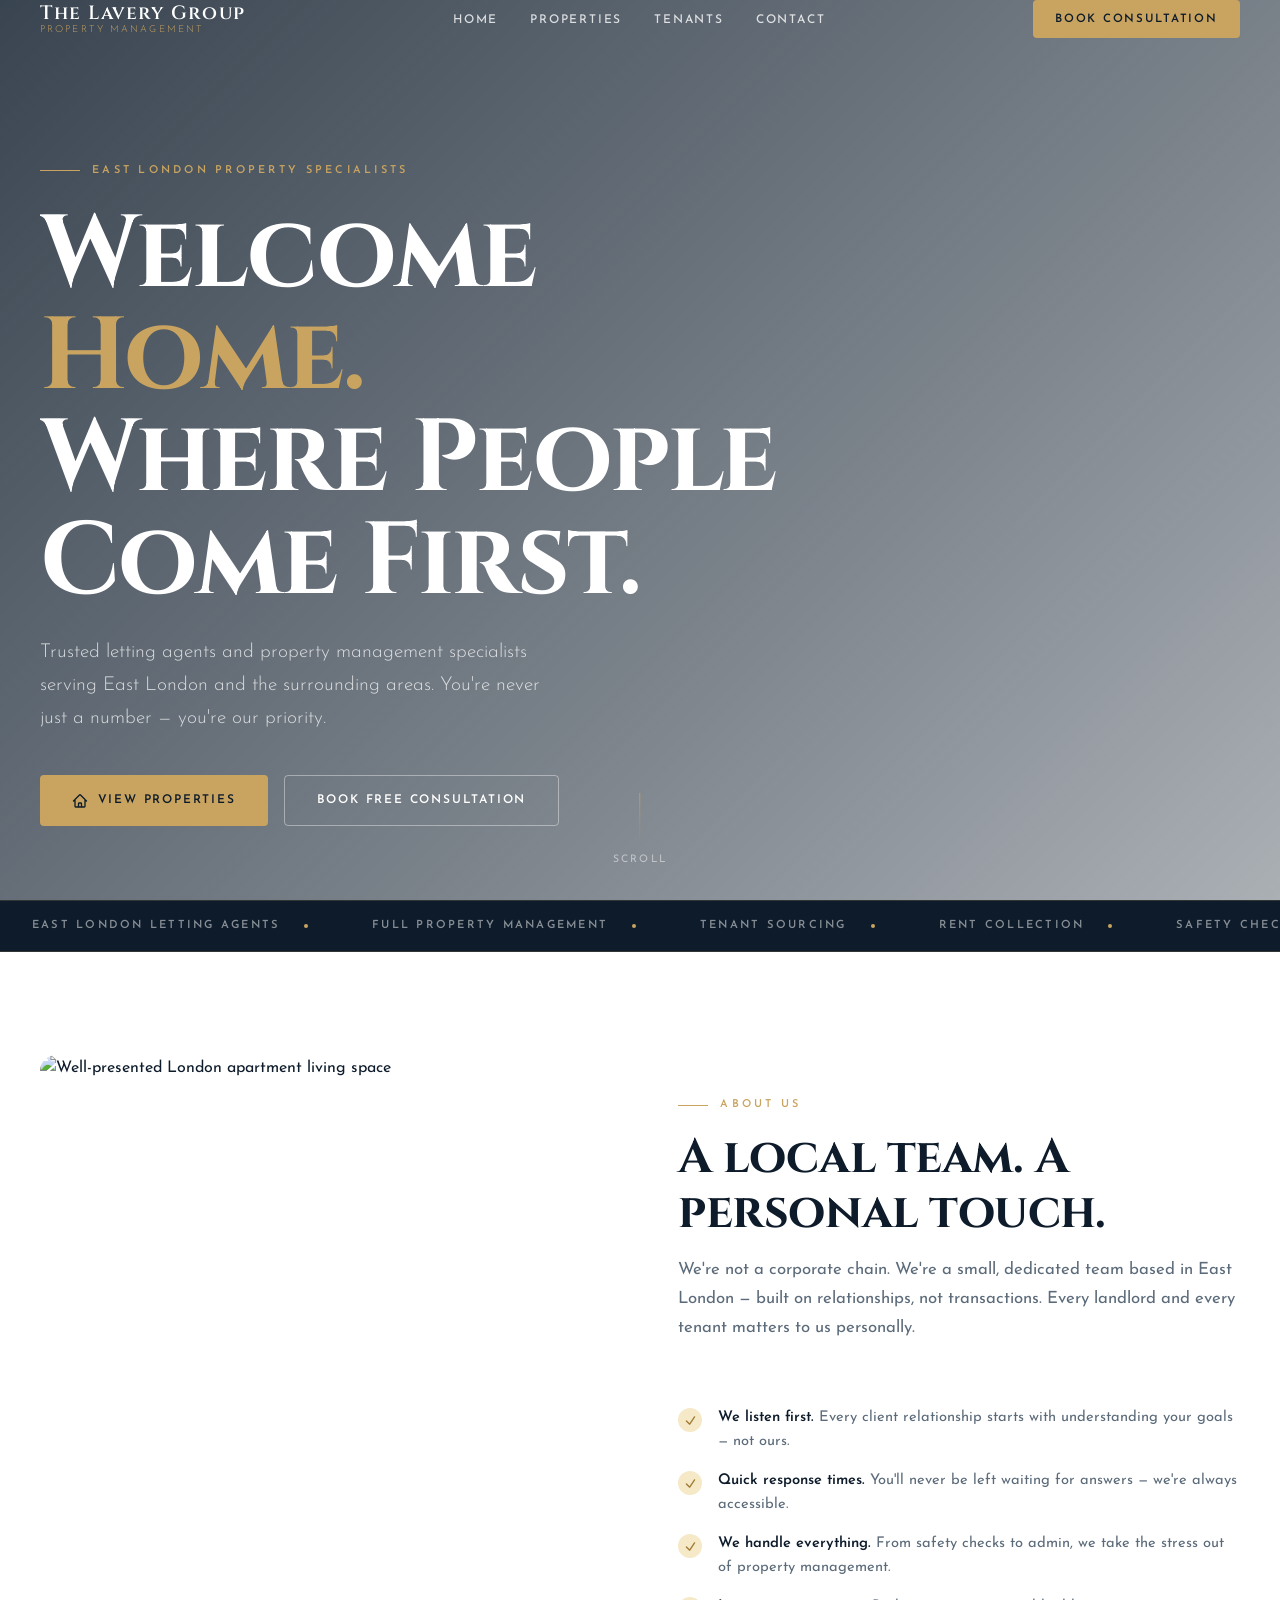
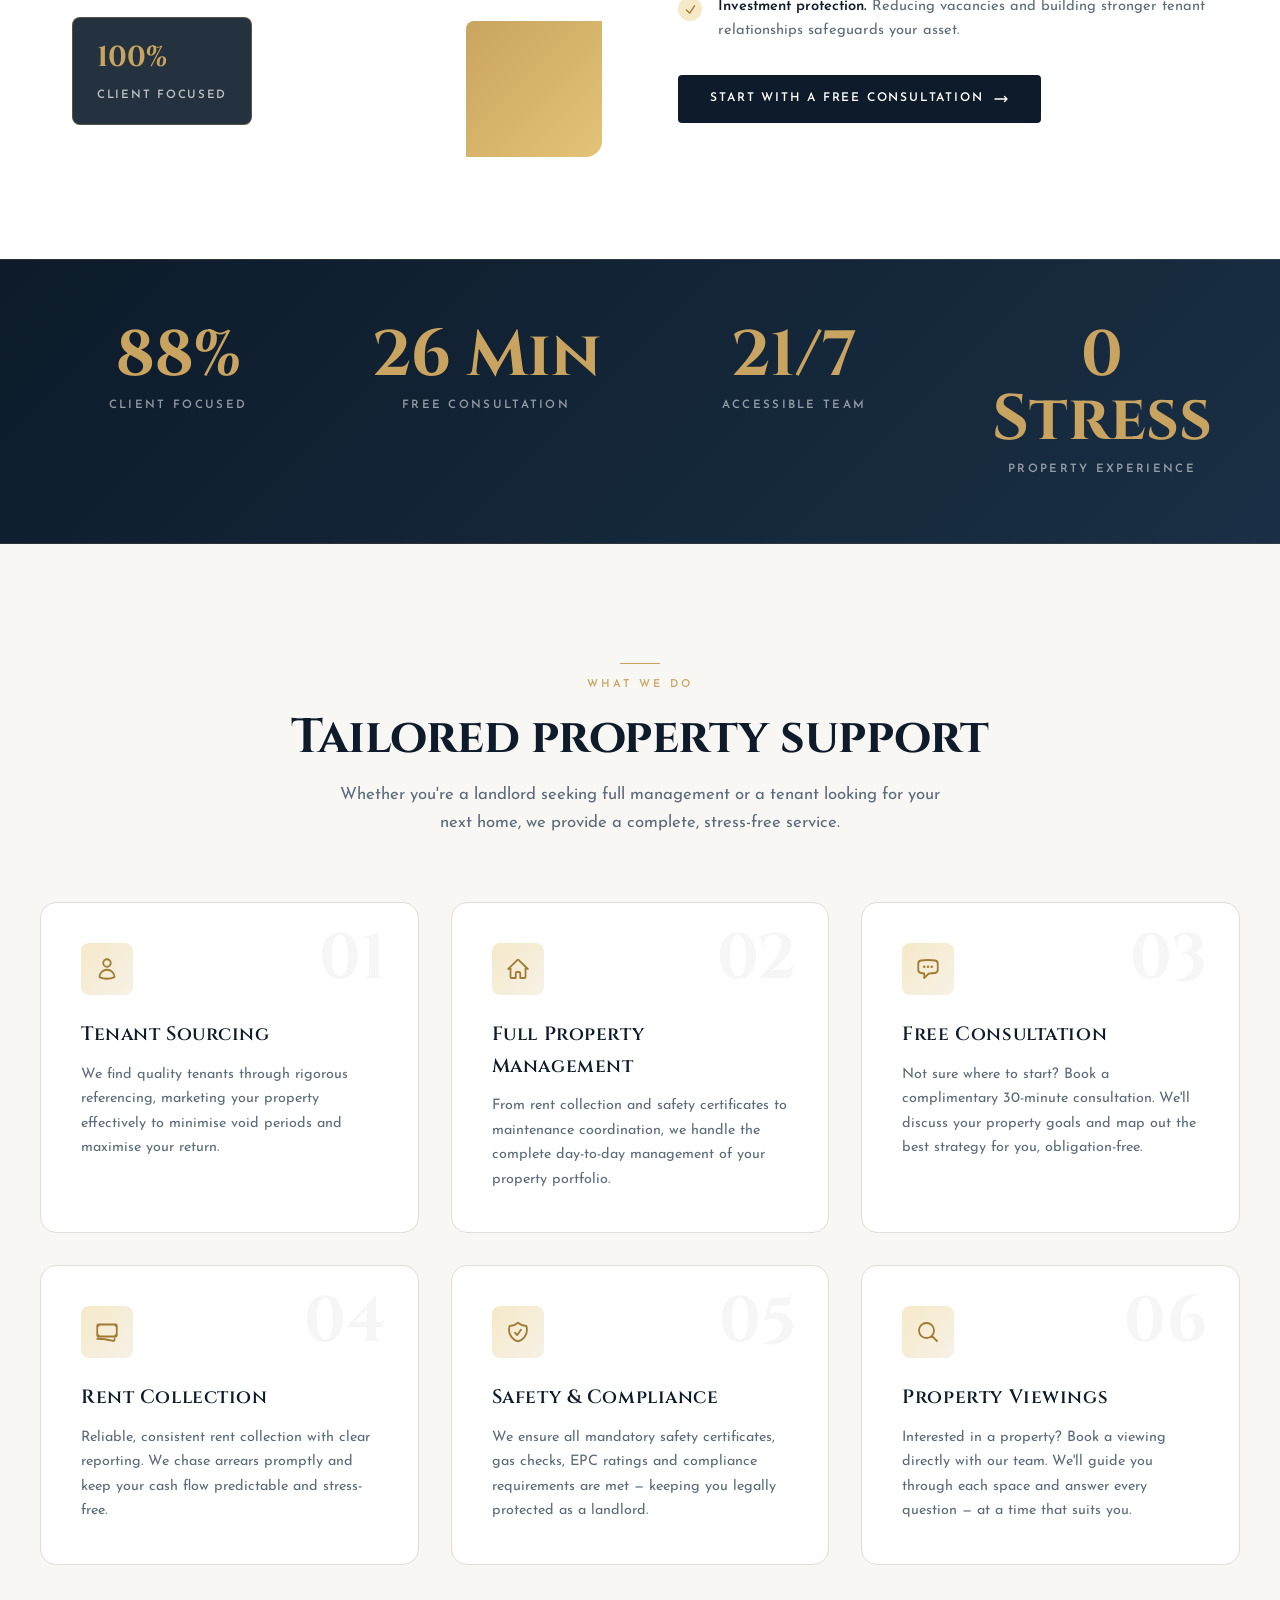
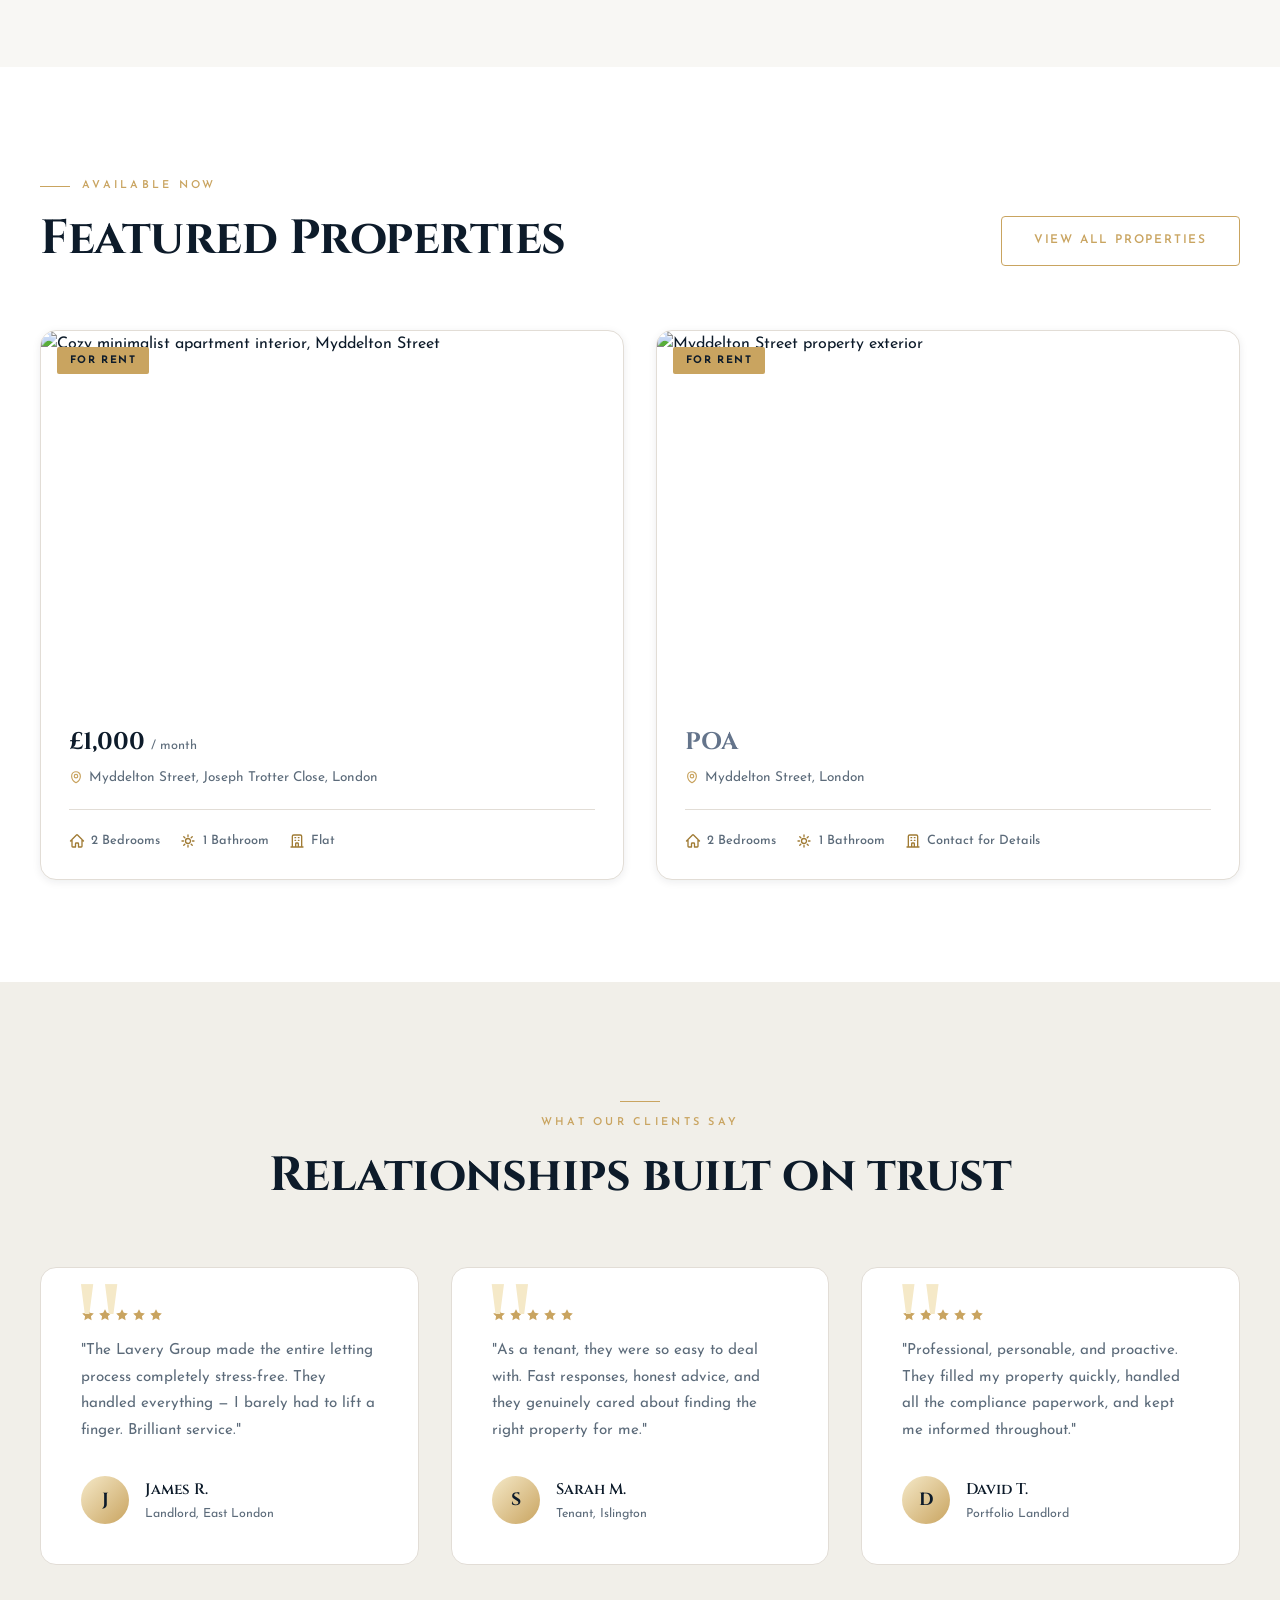
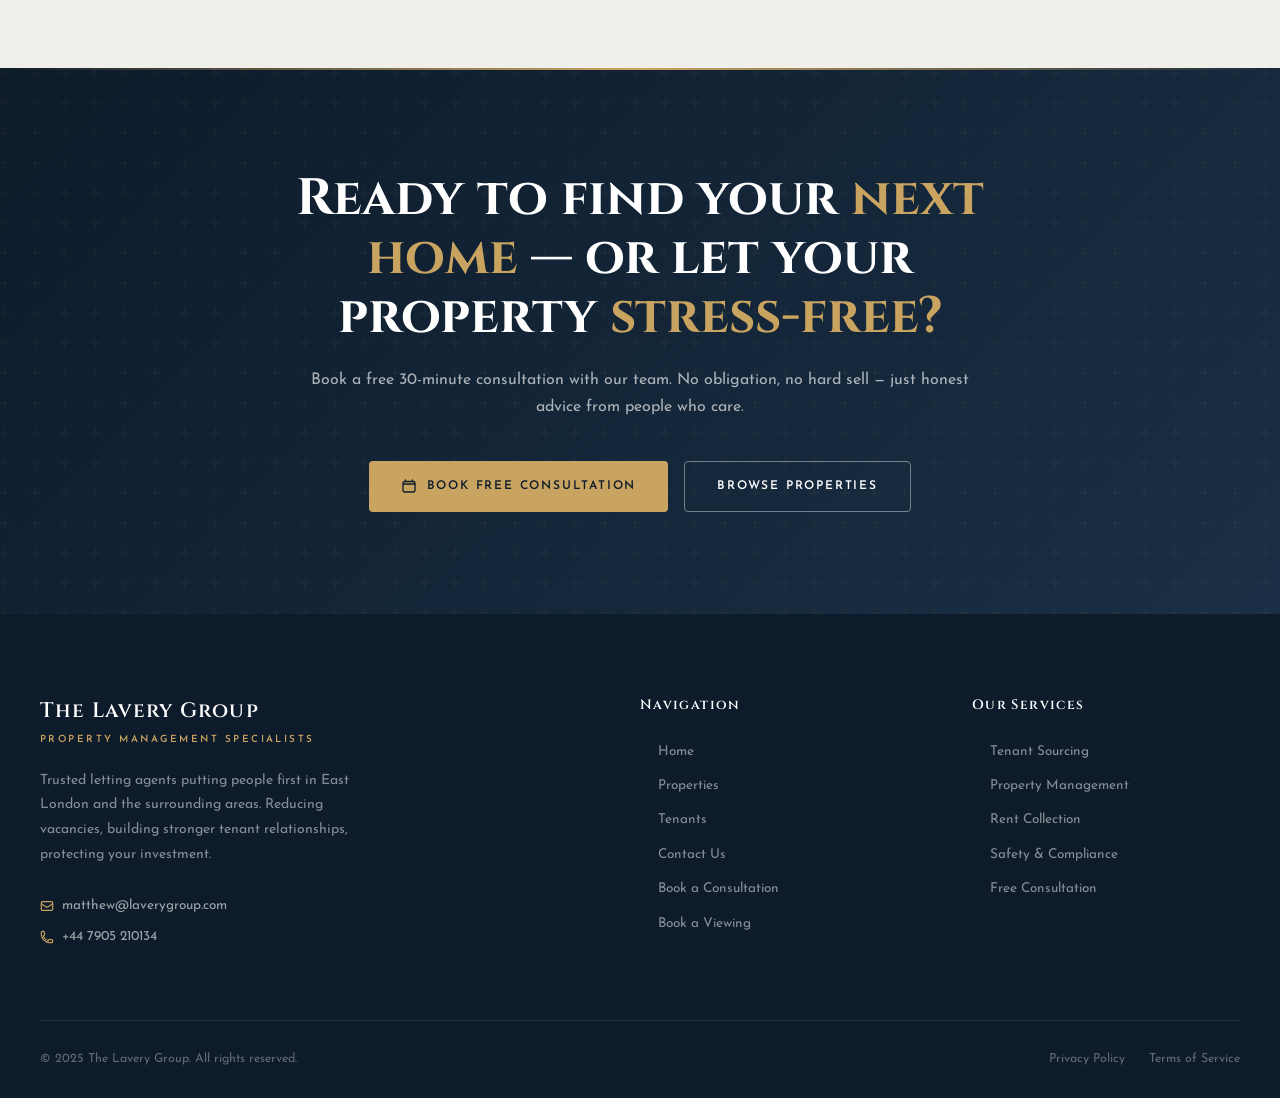
==== index.html @ 572834ef "feat: initial revamp of The Lavery Group website Complete redesign with deep navy + warm gold palett" ====
<!DOCTYPE html>
<html lang="en">
<head>
  <meta charset="UTF-8">
  <meta name="viewport" content="width=device-width, initial-scale=1.0">
  <title>The Lavery Group — Trusted Letting & Property Management, East London</title>
  <meta name="description" content="The Lavery Group. Trusted letting agents and property management specialists in East London. Where people come first. Book a free consultation today.">
  <meta name="theme-color" content="#0D1B2A">
  <link rel="canonical" href="https://www.laverygroup.com/">

  <!-- Open Graph -->
  <meta property="og:title" content="The Lavery Group — East London Letting Specialists">
  <meta property="og:description" content="Trusted letting agents putting people first in East London and surrounding areas.">
  <meta property="og:image" content="https://static.wixstatic.com/media/83a797_4f2507a23af3403082304eda7502f715~mv2.jpg">
  <meta property="og:type" content="website">

  <!-- JSON-LD -->
  <script type="application/ld+json">
  {
    "@context": "https://schema.org",
    "@type": "RealEstateAgent",
    "name": "The Lavery Group",
    "description": "Trusted letting agents and property management specialists in East London.",
    "url": "https://www.laverygroup.com",
    "email": "matthew@laverygroup.com",
    "telephone": "+447905210134",
    "areaServed": "East London",
    "openingHours": "Mo-Fr 09:00-17:00"
  }
  </script>

  <link rel="stylesheet" href="css/styles.css">
</head>
<body>

  <!-- ====== NAV ====== -->
  <nav class="nav" aria-label="Main navigation">
    <div class="container">
      <div class="nav__inner">
        <a href="index.html" class="nav__logo" aria-label="The Lavery Group — Home">
          <span class="nav__logo-name">The Lavery Group</span>
          <span class="nav__logo-tag">Property Management</span>
        </a>
        <ul class="nav__links" role="list">
          <li><a href="index.html" class="nav__link">Home</a></li>
          <li><a href="properties.html" class="nav__link">Properties</a></li>
          <li><a href="contact.html" class="nav__link">Tenants</a></li>
          <li><a href="contact.html" class="nav__link">Contact</a></li>
        </ul>
        <a href="contact.html#booking" class="nav__cta">Book Consultation</a>
        <button class="nav__hamburger" aria-label="Open menu" aria-expanded="false">
          <span></span><span></span><span></span>
        </button>
      </div>
    </div>
  </nav>

  <!-- Mobile Menu -->
  <div class="nav__mobile" role="dialog" aria-label="Mobile navigation">
    <a href="index.html" class="nav__mobile-link">Home</a>
    <a href="properties.html" class="nav__mobile-link">Properties</a>
    <a href="contact.html" class="nav__mobile-link">Tenants</a>
    <a href="contact.html" class="nav__mobile-link">Contact</a>
    <a href="contact.html#booking" class="nav__mobile-link" style="color:var(--gold)">Book Consultation</a>
  </div>

  <!-- ====== HERO ====== -->
  <section class="hero" aria-label="Welcome to The Lavery Group">
    <div
      class="hero__bg"
      style="background-image: url('https://static.wixstatic.com/media/83a797_4f2507a23af3403082304eda7502f715~mv2.jpg');"
      role="img"
      aria-label="A well-presented London property"
    ></div>
    <div class="hero__overlay"></div>

    <div class="container">
      <div class="hero__content">
        <p class="hero__eyebrow">East London Property Specialists</p>
        <h1 class="hero__title">
          <span class="line"><span class="line-inner">Welcome</span></span>
          <span class="line"><span class="line-inner"><em>Home.</em></span></span>
          <span class="line"><span class="line-inner">Where People</span></span>
          <span class="line"><span class="line-inner">Come First.</span></span>
        </h1>
        <p class="hero__sub">
          Trusted letting agents and property management specialists serving East London and the surrounding areas. You're never just a number — you're our priority.
        </p>
        <div class="hero__actions">
          <a href="properties.html" class="btn btn--gold">
            <svg xmlns="http://www.w3.org/2000/svg" fill="none" viewBox="0 0 24 24" stroke-width="2" stroke="currentColor" aria-hidden="true"><path stroke-linecap="round" stroke-linejoin="round" d="M2.25 12l8.954-8.955c.44-.439 1.152-.439 1.591 0L21.75 12M4.5 9.75v10.125c0 .621.504 1.125 1.125 1.125H9.75v-4.875c0-.621.504-1.125 1.125-1.125h2.25c.621 0 1.125.504 1.125 1.125V21h4.125c.621 0 1.125-.504 1.125-1.125V9.75M8.25 21h8.25"/></svg>
            View Properties
          </a>
          <a href="contact.html#booking" class="btn btn--outline">
            Book Free Consultation
          </a>
        </div>
      </div>
    </div>

    <div class="hero__scroll" aria-hidden="true">
      <div class="hero__scroll-line"></div>
      <span>Scroll</span>
    </div>
  </section>

  <!-- ====== MARQUEE ====== -->
  <div class="marquee-strip" aria-hidden="true">
    <div class="marquee-track">
      <span class="marquee-item">East London Letting Agents</span>
      <span class="marquee-item">Full Property Management</span>
      <span class="marquee-item">Tenant Sourcing</span>
      <span class="marquee-item">Rent Collection</span>
      <span class="marquee-item">Safety Checks</span>
      <span class="marquee-item">Free Consultation</span>
      <span class="marquee-item">People First</span>
      <span class="marquee-item">East London Letting Agents</span>
      <span class="marquee-item">Full Property Management</span>
      <span class="marquee-item">Tenant Sourcing</span>
      <span class="marquee-item">Rent Collection</span>
      <span class="marquee-item">Safety Checks</span>
      <span class="marquee-item">Free Consultation</span>
      <span class="marquee-item">People First</span>
    </div>
  </div>

  <!-- ====== ABOUT ====== -->
  <section class="section" id="about">
    <div class="container">
      <div class="about-split">
        <div class="about-img reveal reveal--left">
          <img
            src="https://static.wixstatic.com/media/83a797_4eed1a0e5a3e4dfbbe70053332fce8b9~mv2.jpg"
            alt="Well-presented London apartment living space"
            loading="lazy"
            width="600"
            height="750"
          >
          <div class="about-img__badge">
            <strong>100%</strong>
            <span>Client Focused</span>
          </div>
          <div class="about-img__accent" aria-hidden="true"></div>
        </div>

        <div class="reveal reveal--right">
          <div class="section__header">
            <p class="section__eyebrow">About Us</p>
            <h2 class="section__title">A local team. A personal touch.</h2>
            <p class="section__sub">
              We're not a corporate chain. We're a small, dedicated team based in East London — built on relationships, not transactions. Every landlord and every tenant matters to us personally.
            </p>
          </div>

          <ul class="about-list">
            <li class="about-list__item">
              <span class="about-list__icon">
                <svg xmlns="http://www.w3.org/2000/svg" fill="none" viewBox="0 0 24 24" stroke-width="2.5" stroke="currentColor" aria-hidden="true"><path stroke-linecap="round" stroke-linejoin="round" d="M4.5 12.75l6 6 9-13.5"/></svg>
              </span>
              <p class="about-list__text"><strong>We listen first.</strong> Every client relationship starts with understanding your goals — not ours.</p>
            </li>
            <li class="about-list__item">
              <span class="about-list__icon">
                <svg xmlns="http://www.w3.org/2000/svg" fill="none" viewBox="0 0 24 24" stroke-width="2.5" stroke="currentColor" aria-hidden="true"><path stroke-linecap="round" stroke-linejoin="round" d="M4.5 12.75l6 6 9-13.5"/></svg>
              </span>
              <p class="about-list__text"><strong>Quick response times.</strong> You'll never be left waiting for answers — we're always accessible.</p>
            </li>
            <li class="about-list__item">
              <span class="about-list__icon">
                <svg xmlns="http://www.w3.org/2000/svg" fill="none" viewBox="0 0 24 24" stroke-width="2.5" stroke="currentColor" aria-hidden="true"><path stroke-linecap="round" stroke-linejoin="round" d="M4.5 12.75l6 6 9-13.5"/></svg>
              </span>
              <p class="about-list__text"><strong>We handle everything.</strong> From safety checks to admin, we take the stress out of property management.</p>
            </li>
            <li class="about-list__item">
              <span class="about-list__icon">
                <svg xmlns="http://www.w3.org/2000/svg" fill="none" viewBox="0 0 24 24" stroke-width="2.5" stroke="currentColor" aria-hidden="true"><path stroke-linecap="round" stroke-linejoin="round" d="M4.5 12.75l6 6 9-13.5"/></svg>
              </span>
              <p class="about-list__text"><strong>Investment protection.</strong> Reducing vacancies and building stronger tenant relationships safeguards your asset.</p>
            </li>
          </ul>

          <a href="contact.html#booking" class="btn btn--navy">
            Start with a Free Consultation
            <svg xmlns="http://www.w3.org/2000/svg" fill="none" viewBox="0 0 24 24" stroke-width="2" stroke="currentColor" aria-hidden="true"><path stroke-linecap="round" stroke-linejoin="round" d="M17.25 8.25L21 12m0 0l-3.75 3.75M21 12H3"/></svg>
          </a>
        </div>
      </div>
    </div>
  </section>

  <!-- ====== STATS ====== -->
  <div class="stats-strip" aria-label="Our key figures">
    <div class="container">
      <div class="stats-grid">
        <div class="text-center reveal">
          <div class="stat__number" data-target="100" data-suffix="%">0%</div>
          <div class="stat__label">Client Focused</div>
        </div>
        <div class="text-center reveal reveal-delay-1">
          <div class="stat__number" data-target="30" data-suffix=" Min">0 Min</div>
          <div class="stat__label">Free Consultation</div>
        </div>
        <div class="text-center reveal reveal-delay-2">
          <div class="stat__number" data-target="24" data-suffix="/7">0/7</div>
          <div class="stat__label">Accessible Team</div>
        </div>
        <div class="text-center reveal reveal-delay-3">
          <div class="stat__number" data-target="0" data-suffix=" Stress">0 Stress</div>
          <div class="stat__label">Property Experience</div>
        </div>
      </div>
    </div>
  </div>

  <!-- ====== SERVICES ====== -->
  <section class="section section--cream" id="services">
    <div class="container">
      <div class="section__header section__header--center">
        <p class="section__eyebrow">What We Do</p>
        <h2 class="section__title">Tailored property support</h2>
        <p class="section__sub">Whether you're a landlord seeking full management or a tenant looking for your next home, we provide a complete, stress-free service.</p>
      </div>

      <div class="grid-3">
        <div class="service-card reveal">
          <span class="service-card__number" aria-hidden="true">01</span>
          <div class="service-card__icon" aria-hidden="true">
            <svg xmlns="http://www.w3.org/2000/svg" fill="none" viewBox="0 0 24 24" stroke-width="1.8" stroke="currentColor"><path stroke-linecap="round" stroke-linejoin="round" d="M15.75 6a3.75 3.75 0 11-7.5 0 3.75 3.75 0 017.5 0zM4.501 20.118a7.5 7.5 0 0114.998 0A17.933 17.933 0 0112 21.75c-2.676 0-5.216-.584-7.499-1.632z"/></svg>
          </div>
          <h3 class="service-card__title">Tenant Sourcing</h3>
          <p class="service-card__text">We find quality tenants through rigorous referencing, marketing your property effectively to minimise void periods and maximise your return.</p>
        </div>

        <div class="service-card reveal reveal-delay-2">
          <span class="service-card__number" aria-hidden="true">02</span>
          <div class="service-card__icon" aria-hidden="true">
            <svg xmlns="http://www.w3.org/2000/svg" fill="none" viewBox="0 0 24 24" stroke-width="1.8" stroke="currentColor"><path stroke-linecap="round" stroke-linejoin="round" d="M2.25 12l8.954-8.955c.44-.439 1.152-.439 1.591 0L21.75 12M4.5 9.75v10.125c0 .621.504 1.125 1.125 1.125H9.75v-4.875c0-.621.504-1.125 1.125-1.125h2.25c.621 0 1.125.504 1.125 1.125V21h4.125c.621 0 1.125-.504 1.125-1.125V9.75"/></svg>
          </div>
          <h3 class="service-card__title">Full Property Management</h3>
          <p class="service-card__text">From rent collection and safety certificates to maintenance coordination, we handle the complete day-to-day management of your property portfolio.</p>
        </div>

        <div class="service-card reveal reveal-delay-3">
          <span class="service-card__number" aria-hidden="true">03</span>
          <div class="service-card__icon" aria-hidden="true">
            <svg xmlns="http://www.w3.org/2000/svg" fill="none" viewBox="0 0 24 24" stroke-width="1.8" stroke="currentColor"><path stroke-linecap="round" stroke-linejoin="round" d="M8.625 9.75a.375.375 0 11-.75 0 .375.375 0 01.75 0zm0 0H8.25m4.125 0a.375.375 0 11-.75 0 .375.375 0 01.75 0zm0 0H12m4.125 0a.375.375 0 11-.75 0 .375.375 0 01.75 0zm0 0h-.375m-13.5 3.01c0 1.6 1.123 2.994 2.707 3.227 1.087.16 2.185.283 3.293.369V21l4.184-4.183a1.14 1.14 0 01.778-.332 48.294 48.294 0 005.83-.498c1.585-.233 2.708-1.626 2.708-3.228V6.741c0-1.602-1.123-2.995-2.707-3.228A48.394 48.394 0 0012 3c-2.392 0-4.744.175-7.043.513C3.373 3.746 2.25 5.14 2.25 6.741v6.018z"/></svg>
          </div>
          <h3 class="service-card__title">Free Consultation</h3>
          <p class="service-card__text">Not sure where to start? Book a complimentary 30-minute consultation. We'll discuss your property goals and map out the best strategy for you, obligation-free.</p>
        </div>

        <div class="service-card reveal reveal-delay-1">
          <span class="service-card__number" aria-hidden="true">04</span>
          <div class="service-card__icon" aria-hidden="true">
            <svg xmlns="http://www.w3.org/2000/svg" fill="none" viewBox="0 0 24 24" stroke-width="1.8" stroke="currentColor"><path stroke-linecap="round" stroke-linejoin="round" d="M2.25 18.75a60.07 60.07 0 0115.797 2.101c.727.198 1.453-.342 1.453-1.096V18.75M3.75 4.5v.75A.75.75 0 013 6h-.75m0 0v-.375c0-.621.504-1.125 1.125-1.125H20.25M2.25 6v9m18-10.5v.75c0 .414.336.75.75.75h.75m-1.5-1.5h.375c.621 0 1.125.504 1.125 1.125v9.75c0 .621-.504 1.125-1.125 1.125h-.375m1.5-1.5H21a.75.75 0 00-.75.75v.75m0 0H3.75m0 0h-.375a1.125 1.125 0 01-1.125-1.125V15m1.5 1.5v-.75A.75.75 0 003 15h-.75"/></svg>
          </div>
          <h3 class="service-card__title">Rent Collection</h3>
          <p class="service-card__text">Reliable, consistent rent collection with clear reporting. We chase arrears promptly and keep your cash flow predictable and stress-free.</p>
        </div>

        <div class="service-card reveal reveal-delay-2">
          <span class="service-card__number" aria-hidden="true">05</span>
          <div class="service-card__icon" aria-hidden="true">
            <svg xmlns="http://www.w3.org/2000/svg" fill="none" viewBox="0 0 24 24" stroke-width="1.8" stroke="currentColor"><path stroke-linecap="round" stroke-linejoin="round" d="M9 12.75L11.25 15 15 9.75m-3-7.036A11.959 11.959 0 013.598 6 11.99 11.99 0 003 9.749c0 5.592 3.824 10.29 9 11.623 5.176-1.332 9-6.03 9-11.622 0-1.31-.21-2.571-.598-3.751h-.152c-3.196 0-6.1-1.248-8.25-3.285z"/></svg>
          </div>
          <h3 class="service-card__title">Safety &amp; Compliance</h3>
          <p class="service-card__text">We ensure all mandatory safety certificates, gas checks, EPC ratings and compliance requirements are met — keeping you legally protected as a landlord.</p>
        </div>

        <div class="service-card reveal reveal-delay-3">
          <span class="service-card__number" aria-hidden="true">06</span>
          <div class="service-card__icon" aria-hidden="true">
            <svg xmlns="http://www.w3.org/2000/svg" fill="none" viewBox="0 0 24 24" stroke-width="1.8" stroke="currentColor"><path stroke-linecap="round" stroke-linejoin="round" d="M21 21l-5.197-5.197m0 0A7.5 7.5 0 105.196 5.196a7.5 7.5 0 0010.607 10.607z"/></svg>
          </div>
          <h3 class="service-card__title">Property Viewings</h3>
          <p class="service-card__text">Interested in a property? Book a viewing directly with our team. We'll guide you through each space and answer every question — at a time that suits you.</p>
        </div>
      </div>
    </div>
  </section>

  <!-- ====== FEATURED PROPERTIES ====== -->
  <section class="section" id="properties">
    <div class="container">
      <div class="section__header" style="display:flex; align-items:flex-end; justify-content:space-between; flex-wrap:wrap; gap:1rem;">
        <div>
          <p class="section__eyebrow">Available Now</p>
          <h2 class="section__title">Featured Properties</h2>
        </div>
        <a href="properties.html" class="btn btn--ghost">View All Properties</a>
      </div>

      <div class="grid-2">
        <a href="property-detail.html" class="property-card reveal" aria-label="View Cozy Minimalist Apartment on Myddelton Street">
          <div class="property-card__img">
            <img
              src="https://static.wixstatic.com/media/83a797_4eed1a0e5a3e4dfbbe70053332fce8b9~mv2.jpg"
              alt="Cozy minimalist apartment interior, Myddelton Street"
              loading="lazy"
              width="680"
              height="425"
            >
            <span class="property-card__badge">For Rent</span>
          </div>
          <div class="property-card__body">
            <div class="property-card__price">£1,000 <span>/ month</span></div>
            <div class="property-card__address">
              <svg xmlns="http://www.w3.org/2000/svg" fill="none" viewBox="0 0 24 24" stroke-width="2" stroke="currentColor" aria-hidden="true"><path stroke-linecap="round" stroke-linejoin="round" d="M15 10.5a3 3 0 11-6 0 3 3 0 016 0z"/><path stroke-linecap="round" stroke-linejoin="round" d="M19.5 10.5c0 7.142-7.5 11.25-7.5 11.25S4.5 17.642 4.5 10.5a7.5 7.5 0 1115 0z"/></svg>
              Myddelton Street, Joseph Trotter Close, London
            </div>
            <div class="property-card__features">
              <div class="property-card__feat">
                <svg xmlns="http://www.w3.org/2000/svg" fill="none" viewBox="0 0 24 24" stroke-width="2" stroke="currentColor" aria-hidden="true"><path stroke-linecap="round" stroke-linejoin="round" d="M2.25 12l8.954-8.955c.44-.439 1.152-.439 1.591 0L21.75 12M4.5 9.75v10.125c0 .621.504 1.125 1.125 1.125H9.75v-4.875c0-.621.504-1.125 1.125-1.125h2.25c.621 0 1.125.504 1.125 1.125V21h4.125c.621 0 1.125-.504 1.125-1.125V9.75"/></svg>
                2 Bedrooms
              </div>
              <div class="property-card__feat">
                <svg xmlns="http://www.w3.org/2000/svg" fill="none" viewBox="0 0 24 24" stroke-width="2" stroke="currentColor" aria-hidden="true"><path stroke-linecap="round" stroke-linejoin="round" d="M12 3v2.25m6.364.386l-1.591 1.591M21 12h-2.25m-.386 6.364l-1.591-1.591M12 18.75V21m-4.773-4.227l-1.591 1.591M5.25 12H3m4.227-4.773L5.636 5.636M15.75 12a3.75 3.75 0 11-7.5 0 3.75 3.75 0 017.5 0z"/></svg>
                1 Bathroom
              </div>
              <div class="property-card__feat">
                <svg xmlns="http://www.w3.org/2000/svg" fill="none" viewBox="0 0 24 24" stroke-width="2" stroke="currentColor" aria-hidden="true"><path stroke-linecap="round" stroke-linejoin="round" d="M19 21V5a2 2 0 00-2-2H7a2 2 0 00-2 2v16m14 0h2m-2 0h-5m-9 0H3m2 0h5M9 7h1m-1 4h1m4-4h1m-1 4h1m-5 10v-5a1 1 0 011-1h2a1 1 0 011 1v5m-4 0h4"/></svg>
                Flat
              </div>
            </div>
          </div>
        </a>

        <a href="properties.html" class="property-card reveal reveal-delay-2" aria-label="View Myddelton Street property">
          <div class="property-card__img">
            <img
              src="https://static.wixstatic.com/media/83a797_4f2507a23af3403082304eda7502f715~mv2.jpg"
              alt="Myddelton Street property exterior"
              loading="lazy"
              width="680"
              height="425"
            >
            <span class="property-card__badge">For Rent</span>
          </div>
          <div class="property-card__body">
            <div class="property-card__price" style="color:var(--slate)">POA</div>
            <div class="property-card__address">
              <svg xmlns="http://www.w3.org/2000/svg" fill="none" viewBox="0 0 24 24" stroke-width="2" stroke="currentColor" aria-hidden="true"><path stroke-linecap="round" stroke-linejoin="round" d="M15 10.5a3 3 0 11-6 0 3 3 0 016 0z"/><path stroke-linecap="round" stroke-linejoin="round" d="M19.5 10.5c0 7.142-7.5 11.25-7.5 11.25S4.5 17.642 4.5 10.5a7.5 7.5 0 1115 0z"/></svg>
              Myddelton Street, London
            </div>
            <div class="property-card__features">
              <div class="property-card__feat">
                <svg xmlns="http://www.w3.org/2000/svg" fill="none" viewBox="0 0 24 24" stroke-width="2" stroke="currentColor" aria-hidden="true"><path stroke-linecap="round" stroke-linejoin="round" d="M2.25 12l8.954-8.955c.44-.439 1.152-.439 1.591 0L21.75 12M4.5 9.75v10.125c0 .621.504 1.125 1.125 1.125H9.75v-4.875c0-.621.504-1.125 1.125-1.125h2.25c.621 0 1.125.504 1.125 1.125V21h4.125c.621 0 1.125-.504 1.125-1.125V9.75"/></svg>
                2 Bedrooms
              </div>
              <div class="property-card__feat">
                <svg xmlns="http://www.w3.org/2000/svg" fill="none" viewBox="0 0 24 24" stroke-width="2" stroke="currentColor" aria-hidden="true"><path stroke-linecap="round" stroke-linejoin="round" d="M12 3v2.25m6.364.386l-1.591 1.591M21 12h-2.25m-.386 6.364l-1.591-1.591M12 18.75V21m-4.773-4.227l-1.591 1.591M5.25 12H3m4.227-4.773L5.636 5.636M15.75 12a3.75 3.75 0 11-7.5 0 3.75 3.75 0 017.5 0z"/></svg>
                1 Bathroom
              </div>
              <div class="property-card__feat">
                <svg xmlns="http://www.w3.org/2000/svg" fill="none" viewBox="0 0 24 24" stroke-width="2" stroke="currentColor" aria-hidden="true"><path stroke-linecap="round" stroke-linejoin="round" d="M19 21V5a2 2 0 00-2-2H7a2 2 0 00-2 2v16m14 0h2m-2 0h-5m-9 0H3m2 0h5M9 7h1m-1 4h1m4-4h1m-1 4h1m-5 10v-5a1 1 0 011-1h2a1 1 0 011 1v5m-4 0h4"/></svg>
                Contact for Details
              </div>
            </div>
          </div>
        </a>
      </div>
    </div>
  </section>

  <!-- ====== TESTIMONIALS ====== -->
  <section class="section section--off">
    <div class="container">
      <div class="section__header section__header--center">
        <p class="section__eyebrow">What Our Clients Say</p>
        <h2 class="section__title">Relationships built on trust</h2>
      </div>

      <div class="grid-3">
        <div class="testimonial-card reveal">
          <div class="stars" aria-label="5 out of 5 stars">
            <svg xmlns="http://www.w3.org/2000/svg" viewBox="0 0 24 24" aria-hidden="true"><path d="M12 2l3.09 6.26L22 9.27l-5 4.87 1.18 6.88L12 17.77l-6.18 3.25L7 14.14 2 9.27l6.91-1.01L12 2z"/></svg>
            <svg xmlns="http://www.w3.org/2000/svg" viewBox="0 0 24 24" aria-hidden="true"><path d="M12 2l3.09 6.26L22 9.27l-5 4.87 1.18 6.88L12 17.77l-6.18 3.25L7 14.14 2 9.27l6.91-1.01L12 2z"/></svg>
            <svg xmlns="http://www.w3.org/2000/svg" viewBox="0 0 24 24" aria-hidden="true"><path d="M12 2l3.09 6.26L22 9.27l-5 4.87 1.18 6.88L12 17.77l-6.18 3.25L7 14.14 2 9.27l6.91-1.01L12 2z"/></svg>
            <svg xmlns="http://www.w3.org/2000/svg" viewBox="0 0 24 24" aria-hidden="true"><path d="M12 2l3.09 6.26L22 9.27l-5 4.87 1.18 6.88L12 17.77l-6.18 3.25L7 14.14 2 9.27l6.91-1.01L12 2z"/></svg>
            <svg xmlns="http://www.w3.org/2000/svg" viewBox="0 0 24 24" aria-hidden="true"><path d="M12 2l3.09 6.26L22 9.27l-5 4.87 1.18 6.88L12 17.77l-6.18 3.25L7 14.14 2 9.27l6.91-1.01L12 2z"/></svg>
          </div>
          <p class="testimonial-card__text">"The Lavery Group made the entire letting process completely stress-free. They handled everything — I barely had to lift a finger. Brilliant service."</p>
          <div class="testimonial-card__author">
            <div class="testimonial-card__avatar" aria-hidden="true">J</div>
            <div>
              <div class="testimonial-card__name">James R.</div>
              <div class="testimonial-card__role">Landlord, East London</div>
            </div>
          </div>
        </div>

        <div class="testimonial-card reveal reveal-delay-2">
          <div class="stars" aria-label="5 out of 5 stars">
            <svg xmlns="http://www.w3.org/2000/svg" viewBox="0 0 24 24" aria-hidden="true"><path d="M12 2l3.09 6.26L22 9.27l-5 4.87 1.18 6.88L12 17.77l-6.18 3.25L7 14.14 2 9.27l6.91-1.01L12 2z"/></svg>
            <svg xmlns="http://www.w3.org/2000/svg" viewBox="0 0 24 24" aria-hidden="true"><path d="M12 2l3.09 6.26L22 9.27l-5 4.87 1.18 6.88L12 17.77l-6.18 3.25L7 14.14 2 9.27l6.91-1.01L12 2z"/></svg>
            <svg xmlns="http://www.w3.org/2000/svg" viewBox="0 0 24 24" aria-hidden="true"><path d="M12 2l3.09 6.26L22 9.27l-5 4.87 1.18 6.88L12 17.77l-6.18 3.25L7 14.14 2 9.27l6.91-1.01L12 2z"/></svg>
            <svg xmlns="http://www.w3.org/2000/svg" viewBox="0 0 24 24" aria-hidden="true"><path d="M12 2l3.09 6.26L22 9.27l-5 4.87 1.18 6.88L12 17.77l-6.18 3.25L7 14.14 2 9.27l6.91-1.01L12 2z"/></svg>
            <svg xmlns="http://www.w3.org/2000/svg" viewBox="0 0 24 24" aria-hidden="true"><path d="M12 2l3.09 6.26L22 9.27l-5 4.87 1.18 6.88L12 17.77l-6.18 3.25L7 14.14 2 9.27l6.91-1.01L12 2z"/></svg>
          </div>
          <p class="testimonial-card__text">"As a tenant, they were so easy to deal with. Fast responses, honest advice, and they genuinely cared about finding the right property for me."</p>
          <div class="testimonial-card__author">
            <div class="testimonial-card__avatar" aria-hidden="true">S</div>
            <div>
              <div class="testimonial-card__name">Sarah M.</div>
              <div class="testimonial-card__role">Tenant, Islington</div>
            </div>
          </div>
        </div>

        <div class="testimonial-card reveal reveal-delay-3">
          <div class="stars" aria-label="5 out of 5 stars">
            <svg xmlns="http://www.w3.org/2000/svg" viewBox="0 0 24 24" aria-hidden="true"><path d="M12 2l3.09 6.26L22 9.27l-5 4.87 1.18 6.88L12 17.77l-6.18 3.25L7 14.14 2 9.27l6.91-1.01L12 2z"/></svg>
            <svg xmlns="http://www.w3.org/2000/svg" viewBox="0 0 24 24" aria-hidden="true"><path d="M12 2l3.09 6.26L22 9.27l-5 4.87 1.18 6.88L12 17.77l-6.18 3.25L7 14.14 2 9.27l6.91-1.01L12 2z"/></svg>
            <svg xmlns="http://www.w3.org/2000/svg" viewBox="0 0 24 24" aria-hidden="true"><path d="M12 2l3.09 6.26L22 9.27l-5 4.87 1.18 6.88L12 17.77l-6.18 3.25L7 14.14 2 9.27l6.91-1.01L12 2z"/></svg>
            <svg xmlns="http://www.w3.org/2000/svg" viewBox="0 0 24 24" aria-hidden="true"><path d="M12 2l3.09 6.26L22 9.27l-5 4.87 1.18 6.88L12 17.77l-6.18 3.25L7 14.14 2 9.27l6.91-1.01L12 2z"/></svg>
            <svg xmlns="http://www.w3.org/2000/svg" viewBox="0 0 24 24" aria-hidden="true"><path d="M12 2l3.09 6.26L22 9.27l-5 4.87 1.18 6.88L12 17.77l-6.18 3.25L7 14.14 2 9.27l6.91-1.01L12 2z"/></svg>
          </div>
          <p class="testimonial-card__text">"Professional, personable, and proactive. They filled my property quickly, handled all the compliance paperwork, and kept me informed throughout."</p>
          <div class="testimonial-card__author">
            <div class="testimonial-card__avatar" aria-hidden="true">D</div>
            <div>
              <div class="testimonial-card__name">David T.</div>
              <div class="testimonial-card__role">Portfolio Landlord</div>
            </div>
          </div>
        </div>
      </div>
    </div>
  </section>

  <!-- ====== CTA BANNER ====== -->
  <div class="cta-banner">
    <div class="cta-banner__gold-line" aria-hidden="true"></div>
    <div class="container">
      <div class="cta-banner__content reveal">
        <h2 class="cta-banner__title">Ready to find your <em>next home</em> — or let your property <em>stress-free?</em></h2>
        <p class="cta-banner__text">Book a free 30-minute consultation with our team. No obligation, no hard sell — just honest advice from people who care.</p>
        <div class="cta-banner__actions">
          <a href="contact.html#booking" class="btn btn--gold">
            <svg xmlns="http://www.w3.org/2000/svg" fill="none" viewBox="0 0 24 24" stroke-width="2" stroke="currentColor" aria-hidden="true"><path stroke-linecap="round" stroke-linejoin="round" d="M6.75 3v2.25M17.25 3v2.25M3 18.75V7.5a2.25 2.25 0 012.25-2.25h13.5A2.25 2.25 0 0121 7.5v11.25m-18 0A2.25 2.25 0 005.25 21h13.5A2.25 2.25 0 0021 18.75m-18 0v-7.5A2.25 2.25 0 015.25 9h13.5A2.25 2.25 0 0121 11.25v7.5"/></svg>
            Book Free Consultation
          </a>
          <a href="properties.html" class="btn btn--outline">Browse Properties</a>
        </div>
      </div>
    </div>
  </div>

  <!-- ====== FOOTER ====== -->
  <footer class="footer" aria-label="Site footer">
    <div class="container">
      <div class="footer__grid">
        <div>
          <div class="footer__brand-name">The Lavery Group</div>
          <div class="footer__brand-tag">Property Management Specialists</div>
          <p class="footer__desc">Trusted letting agents putting people first in East London and the surrounding areas. Reducing vacancies, building stronger tenant relationships, protecting your investment.</p>
          <a href="mailto:matthew@laverygroup.com" class="footer__contact-link">
            <svg xmlns="http://www.w3.org/2000/svg" fill="none" viewBox="0 0 24 24" stroke-width="2" stroke="currentColor" aria-hidden="true"><path stroke-linecap="round" stroke-linejoin="round" d="M21.75 6.75v10.5a2.25 2.25 0 01-2.25 2.25h-15a2.25 2.25 0 01-2.25-2.25V6.75m19.5 0A2.25 2.25 0 0019.5 4.5h-15a2.25 2.25 0 00-2.25 2.25m19.5 0v.243a2.25 2.25 0 01-1.07 1.916l-7.5 4.615a2.25 2.25 0 01-2.36 0L3.32 8.91a2.25 2.25 0 01-1.07-1.916V6.75"/></svg>
            matthew@laverygroup.com
          </a>
          <a href="tel:+447905210134" class="footer__contact-link">
            <svg xmlns="http://www.w3.org/2000/svg" fill="none" viewBox="0 0 24 24" stroke-width="2" stroke="currentColor" aria-hidden="true"><path stroke-linecap="round" stroke-linejoin="round" d="M2.25 6.75c0 8.284 6.716 15 15 15h2.25a2.25 2.25 0 002.25-2.25v-1.372c0-.516-.351-.966-.852-1.091l-4.423-1.106c-.44-.11-.902.055-1.173.417l-.97 1.293c-.282.376-.769.542-1.21.38a12.035 12.035 0 01-7.143-7.143c-.162-.441.004-.928.38-1.21l1.293-.97c.363-.271.527-.734.417-1.173L6.963 3.102a1.125 1.125 0 00-1.091-.852H4.5A2.25 2.25 0 002.25 4.5v2.25z"/></svg>
            +44 7905 210134
          </a>
        </div>

        <div>
          <h3 class="footer__heading">Navigation</h3>
          <ul class="footer__links" role="list">
            <li><a href="index.html" class="footer__link">Home</a></li>
            <li><a href="properties.html" class="footer__link">Properties</a></li>
            <li><a href="contact.html" class="footer__link">Tenants</a></li>
            <li><a href="contact.html" class="footer__link">Contact Us</a></li>
            <li><a href="contact.html#booking" class="footer__link">Book a Consultation</a></li>
            <li><a href="contact.html#viewing" class="footer__link">Book a Viewing</a></li>
          </ul>
        </div>

        <div>
          <h3 class="footer__heading">Our Services</h3>
          <ul class="footer__links" role="list">
            <li><a href="index.html#services" class="footer__link">Tenant Sourcing</a></li>
            <li><a href="index.html#services" class="footer__link">Property Management</a></li>
            <li><a href="index.html#services" class="footer__link">Rent Collection</a></li>
            <li><a href="index.html#services" class="footer__link">Safety &amp; Compliance</a></li>
            <li><a href="contact.html#booking" class="footer__link">Free Consultation</a></li>
          </ul>
        </div>
      </div>

      <div class="footer__bottom">
        <p class="footer__copy">&copy; 2025 The Lavery Group. All rights reserved.</p>
        <nav class="footer__legal" aria-label="Legal links">
          <a href="#">Privacy Policy</a>
          <a href="#">Terms of Service</a>
        </nav>
      </div>
    </div>
  </footer>

  <script src="js/main.js"></script>
</body>
</html>
---- css/styles.css ----
/* ===================================================
   THE LAVERY GROUP — Global Design System
   Navy + Warm Gold | Cinzel + Josefin Sans
=================================================== */

@import url('https://fonts.googleapis.com/css2?family=Cinzel:wght@400;500;600;700&family=Josefin+Sans:ital,wght@0,300;0,400;0,500;0,600;0,700;1,300;1,400&display=swap');

/* --- Custom Properties --- */
:root {
  --navy:        #0D1B2A;
  --navy-mid:    #1A2F45;
  --navy-light:  #263C52;
  --gold:        #C9A460;
  --gold-light:  #E8C97B;
  --gold-pale:   #F5E9C8;
  --gold-dark:   #A07B34;
  --cream:       #F8F7F4;
  --off-white:   #F1EFE9;
  --white:       #FFFFFF;
  --slate:       #64748B;
  --slate-light: #94A3B8;
  --border:      #E2DDD6;
  --text-primary: #0D1B2A;
  --text-muted:   #5C6B7A;

  --font-heading: 'Cinzel', Georgia, serif;
  --font-body:    'Josefin Sans', system-ui, sans-serif;

  --nav-h: 80px;
  --section-gap: clamp(4rem, 8vw, 8rem);
  --container: 1200px;
  --radius-sm: 4px;
  --radius-md: 8px;
  --radius-lg: 16px;

  --shadow-sm:  0 2px 8px rgba(13,27,42,0.08);
  --shadow-md:  0 8px 24px rgba(13,27,42,0.12);
  --shadow-lg:  0 20px 60px rgba(13,27,42,0.18);
  --shadow-gold: 0 4px 20px rgba(201,164,96,0.25);

  --ease-out:    cubic-bezier(0.16, 1, 0.3, 1);
  --ease-in-out: cubic-bezier(0.4, 0, 0.2, 1);
  --dur-fast:    150ms;
  --dur-normal:  300ms;
  --dur-slow:    600ms;
}

/* --- Reset --- */
*, *::before, *::after { box-sizing: border-box; margin: 0; padding: 0; }
html { scroll-behavior: smooth; -webkit-text-size-adjust: 100%; }
body {
  font-family: var(--font-body);
  font-size: 1rem;
  line-height: 1.65;
  color: var(--text-primary);
  background: var(--white);
  overflow-x: hidden;
}
img { max-width: 100%; height: auto; display: block; }
a { color: inherit; text-decoration: none; }
button { font-family: inherit; cursor: pointer; border: none; background: none; }
ul { list-style: none; }
input, textarea, select { font-family: inherit; }

/* --- Reduced Motion --- */
@media (prefers-reduced-motion: reduce) {
  *, *::before, *::after {
    animation-duration: 0.01ms !important;
    animation-iteration-count: 1 !important;
    transition-duration: 0.01ms !important;
    scroll-behavior: auto !important;
  }
}

/* --- Container --- */
.container {
  width: min(var(--container), 100% - 2rem);
  margin-inline: auto;
}
.container--wide { --container: 1400px; }
.container--narrow { --container: 800px; }

/* ===================================================
   NAVIGATION
=================================================== */
.nav {
  position: fixed;
  top: 0; left: 0; right: 0;
  z-index: 100;
  height: var(--nav-h);
  transition: background var(--dur-normal) var(--ease-in-out),
              box-shadow var(--dur-normal) var(--ease-in-out);
}
.nav.scrolled {
  background: rgba(13, 27, 42, 0.97);
  backdrop-filter: blur(12px);
  box-shadow: 0 1px 0 rgba(201,164,96,0.2), var(--shadow-md);
}
.nav__inner {
  height: 100%;
  display: flex;
  align-items: center;
  justify-content: space-between;
  gap: 2rem;
}
.nav__logo {
  display: flex;
  flex-direction: column;
  line-height: 1;
  gap: 2px;
}
.nav__logo-name {
  font-family: var(--font-heading);
  font-size: 1.2rem;
  font-weight: 600;
  letter-spacing: 0.08em;
  color: var(--white);
}
.nav__logo-tag {
  font-size: 0.6rem;
  font-weight: 300;
  letter-spacing: 0.22em;
  text-transform: uppercase;
  color: var(--gold);
}
.nav__links {
  display: flex;
  align-items: center;
  gap: 2rem;
}
.nav__link {
  font-size: 0.75rem;
  font-weight: 500;
  letter-spacing: 0.15em;
  text-transform: uppercase;
  color: rgba(255,255,255,0.8);
  transition: color var(--dur-fast);
  position: relative;
}
.nav__link::after {
  content: '';
  position: absolute;
  bottom: -4px; left: 0; right: 100%;
  height: 1px;
  background: var(--gold);
  transition: right var(--dur-normal) var(--ease-out);
}
.nav__link:hover { color: var(--gold); }
.nav__link:hover::after { right: 0; }
.nav__cta {
  font-size: 0.72rem;
  font-weight: 600;
  letter-spacing: 0.15em;
  text-transform: uppercase;
  color: var(--navy);
  background: var(--gold);
  padding: 0.6rem 1.4rem;
  border-radius: var(--radius-sm);
  transition: background var(--dur-fast), box-shadow var(--dur-fast);
}
.nav__cta:hover {
  background: var(--gold-light);
  box-shadow: var(--shadow-gold);
  color: var(--navy);
}

/* Hamburger */
.nav__hamburger {
  display: none;
  flex-direction: column;
  gap: 5px;
  padding: 8px;
  cursor: pointer;
}
.nav__hamburger span {
  display: block;
  width: 24px;
  height: 2px;
  background: var(--white);
  border-radius: 2px;
  transition: transform var(--dur-normal) var(--ease-out),
              opacity var(--dur-fast);
}
.nav__hamburger.open span:nth-child(1) { transform: translateY(7px) rotate(45deg); }
.nav__hamburger.open span:nth-child(2) { opacity: 0; }
.nav__hamburger.open span:nth-child(3) { transform: translateY(-7px) rotate(-45deg); }

/* Mobile menu */
.nav__mobile {
  display: none;
  position: fixed;
  inset: 0;
  z-index: 99;
  background: var(--navy);
  flex-direction: column;
  align-items: center;
  justify-content: center;
  gap: 2.5rem;
  opacity: 0;
  pointer-events: none;
  transition: opacity var(--dur-normal) var(--ease-in-out);
}
.nav__mobile.open {
  opacity: 1;
  pointer-events: auto;
}
.nav__mobile-link {
  font-family: var(--font-heading);
  font-size: clamp(1.8rem, 5vw, 3rem);
  color: var(--white);
  letter-spacing: 0.06em;
  transition: color var(--dur-fast);
}
.nav__mobile-link:hover { color: var(--gold); }

/* ===================================================
   HERO
=================================================== */
.hero {
  position: relative;
  min-height: 100svh;
  display: flex;
  align-items: center;
  overflow: hidden;
}
.hero__bg {
  position: absolute;
  inset: 0;
  background-size: cover;
  background-position: center;
  will-change: transform;
}
.hero__overlay {
  position: absolute;
  inset: 0;
  background: linear-gradient(
    135deg,
    rgba(13,27,42,0.82) 0%,
    rgba(13,27,42,0.55) 60%,
    rgba(13,27,42,0.35) 100%
  );
}
.hero__content {
  position: relative;
  z-index: 2;
  padding-top: var(--nav-h);
}
.hero__eyebrow {
  display: inline-flex;
  align-items: center;
  gap: 0.75rem;
  font-size: 0.68rem;
  font-weight: 600;
  letter-spacing: 0.3em;
  text-transform: uppercase;
  color: var(--gold);
  margin-bottom: 1.5rem;
  opacity: 0;
  transform: translateY(20px);
  animation: fadeUp 0.8s var(--ease-out) 0.3s forwards;
}
.hero__eyebrow::before {
  content: '';
  display: block;
  width: 40px;
  height: 1px;
  background: var(--gold);
}
.hero__title {
  font-family: var(--font-heading);
  font-size: clamp(3rem, 8vw, 7rem);
  font-weight: 700;
  line-height: 1.0;
  letter-spacing: -0.02em;
  color: var(--white);
  margin-bottom: 1.5rem;
}
.hero__title .line {
  display: block;
  overflow: hidden;
}
.hero__title .line-inner {
  display: block;
  transform: translateY(100%);
  animation: slideUp 1s var(--ease-out) forwards;
}
.hero__title .line:nth-child(1) .line-inner { animation-delay: 0.5s; }
.hero__title .line:nth-child(2) .line-inner { animation-delay: 0.65s; }
.hero__title .line:nth-child(3) .line-inner { animation-delay: 0.8s; }
.hero__title em {
  font-style: normal;
  color: var(--gold);
}
.hero__sub {
  font-size: clamp(1rem, 2vw, 1.2rem);
  font-weight: 300;
  color: rgba(255,255,255,0.75);
  max-width: 520px;
  line-height: 1.7;
  margin-bottom: 2.5rem;
  opacity: 0;
  transform: translateY(20px);
  animation: fadeUp 0.8s var(--ease-out) 1.1s forwards;
}
.hero__actions {
  display: flex;
  flex-wrap: wrap;
  gap: 1rem;
  opacity: 0;
  transform: translateY(20px);
  animation: fadeUp 0.8s var(--ease-out) 1.3s forwards;
}
.hero__scroll {
  position: absolute;
  bottom: 2rem;
  left: 50%;
  transform: translateX(-50%);
  display: flex;
  flex-direction: column;
  align-items: center;
  gap: 0.5rem;
  color: rgba(255,255,255,0.5);
  font-size: 0.65rem;
  letter-spacing: 0.2em;
  text-transform: uppercase;
  z-index: 2;
  animation: pulse 2s ease-in-out infinite;
}
.hero__scroll-line {
  width: 1px;
  height: 50px;
  background: linear-gradient(to bottom, rgba(201,164,96,0.8), transparent);
}

/* Page Hero (inner pages) */
.page-hero {
  position: relative;
  padding: calc(var(--nav-h) + 4rem) 0 4rem;
  background: var(--navy);
  overflow: hidden;
}
.page-hero::before {
  content: '';
  position: absolute;
  top: -50%;
  right: -20%;
  width: 600px;
  height: 600px;
  background: radial-gradient(circle, rgba(201,164,96,0.08) 0%, transparent 70%);
  pointer-events: none;
}
.page-hero__eyebrow {
  font-size: 0.68rem;
  font-weight: 600;
  letter-spacing: 0.3em;
  text-transform: uppercase;
  color: var(--gold);
  margin-bottom: 1rem;
}
.page-hero__title {
  font-family: var(--font-heading);
  font-size: clamp(2.2rem, 5vw, 4rem);
  font-weight: 700;
  color: var(--white);
  line-height: 1.1;
  letter-spacing: -0.01em;
}
.page-hero__sub {
  font-size: 1.05rem;
  color: rgba(255,255,255,0.65);
  margin-top: 1rem;
  max-width: 500px;
}

/* ===================================================
   BUTTONS
=================================================== */
.btn {
  display: inline-flex;
  align-items: center;
  gap: 0.6rem;
  font-family: var(--font-body);
  font-size: 0.75rem;
  font-weight: 600;
  letter-spacing: 0.15em;
  text-transform: uppercase;
  padding: 0.9rem 2rem;
  border-radius: var(--radius-sm);
  cursor: pointer;
  transition: all var(--dur-normal) var(--ease-out);
  white-space: nowrap;
}
.btn--gold {
  background: var(--gold);
  color: var(--navy);
}
.btn--gold:hover {
  background: var(--gold-light);
  box-shadow: var(--shadow-gold);
  transform: translateY(-2px);
}
.btn--outline {
  background: transparent;
  color: var(--white);
  border: 1px solid rgba(255,255,255,0.4);
}
.btn--outline:hover {
  border-color: var(--gold);
  color: var(--gold);
  transform: translateY(-2px);
}
.btn--navy {
  background: var(--navy);
  color: var(--white);
}
.btn--navy:hover {
  background: var(--navy-mid);
  transform: translateY(-2px);
  box-shadow: var(--shadow-md);
}
.btn--ghost {
  background: transparent;
  color: var(--gold);
  border: 1px solid var(--gold);
}
.btn--ghost:hover {
  background: var(--gold);
  color: var(--navy);
}
.btn svg { width: 16px; height: 16px; flex-shrink: 0; }

/* ===================================================
   MARQUEE STRIP
=================================================== */
.marquee-strip {
  background: var(--navy);
  padding: 1rem 0;
  overflow: hidden;
  border-top: 1px solid rgba(201,164,96,0.2);
  border-bottom: 1px solid rgba(201,164,96,0.2);
}
.marquee-track {
  display: flex;
  width: max-content;
  animation: marquee 30s linear infinite;
}
.marquee-item {
  display: flex;
  align-items: center;
  gap: 1.5rem;
  padding: 0 2rem;
  font-size: 0.7rem;
  font-weight: 600;
  letter-spacing: 0.2em;
  text-transform: uppercase;
  color: rgba(255,255,255,0.5);
  white-space: nowrap;
}
.marquee-item::after {
  content: '';
  display: block;
  width: 4px;
  height: 4px;
  border-radius: 50%;
  background: var(--gold);
  flex-shrink: 0;
}

/* ===================================================
   SECTIONS
=================================================== */
.section { padding: var(--section-gap) 0; }
.section--dark {
  background: var(--navy);
  color: var(--white);
}
.section--cream { background: var(--cream); }
.section--off { background: var(--off-white); }

.section__header { margin-bottom: clamp(2.5rem, 5vw, 4rem); }
.section__header--center { text-align: center; }

.section__eyebrow {
  display: inline-flex;
  align-items: center;
  gap: 0.75rem;
  font-size: 0.68rem;
  font-weight: 600;
  letter-spacing: 0.3em;
  text-transform: uppercase;
  color: var(--gold);
  margin-bottom: 1rem;
}
.section__eyebrow::before {
  content: '';
  display: block;
  width: 30px;
  height: 1px;
  background: var(--gold);
}
.section__header--center .section__eyebrow { flex-direction: column; }
.section__header--center .section__eyebrow::before {
  width: 40px;
  height: 1px;
}

.section__title {
  font-family: var(--font-heading);
  font-size: clamp(2rem, 4vw, 3rem);
  font-weight: 700;
  line-height: 1.15;
  letter-spacing: -0.01em;
}
.section--dark .section__title { color: var(--white); }
.section__sub {
  margin-top: 1rem;
  font-size: 1.05rem;
  color: var(--text-muted);
  max-width: 600px;
  line-height: 1.7;
}
.section--dark .section__sub { color: rgba(255,255,255,0.65); }
.section__header--center .section__sub { margin-inline: auto; }

/* ===================================================
   CARDS
=================================================== */
/* Service Card */
.service-card {
  background: var(--white);
  border: 1px solid var(--border);
  border-radius: var(--radius-lg);
  padding: 2.5rem;
  position: relative;
  overflow: hidden;
  transition: transform var(--dur-normal) var(--ease-out),
              box-shadow var(--dur-normal) var(--ease-out),
              border-color var(--dur-normal);
  cursor: default;
}
.service-card::before {
  content: '';
  position: absolute;
  bottom: 0; left: 0; right: 0;
  height: 3px;
  background: linear-gradient(90deg, var(--gold), var(--gold-light));
  transform: scaleX(0);
  transform-origin: left;
  transition: transform var(--dur-normal) var(--ease-out);
}
.service-card:hover {
  transform: translateY(-6px);
  box-shadow: var(--shadow-lg);
  border-color: transparent;
}
.service-card:hover::before { transform: scaleX(1); }
.service-card__icon {
  width: 52px;
  height: 52px;
  border-radius: var(--radius-md);
  background: linear-gradient(135deg, var(--gold-pale), rgba(201,164,96,0.15));
  display: flex;
  align-items: center;
  justify-content: center;
  margin-bottom: 1.5rem;
}
.service-card__icon svg {
  width: 24px;
  height: 24px;
  color: var(--gold-dark);
}
.service-card__number {
  position: absolute;
  top: 1.5rem;
  right: 2rem;
  font-family: var(--font-heading);
  font-size: 4rem;
  font-weight: 700;
  color: rgba(13,27,42,0.04);
  line-height: 1;
  pointer-events: none;
  user-select: none;
}
.service-card__title {
  font-family: var(--font-heading);
  font-size: 1.2rem;
  font-weight: 600;
  letter-spacing: 0.03em;
  margin-bottom: 0.75rem;
  color: var(--navy);
}
.service-card__text {
  font-size: 0.9rem;
  color: var(--text-muted);
  line-height: 1.7;
}

/* Property Card */
.property-card {
  background: var(--white);
  border-radius: var(--radius-lg);
  overflow: hidden;
  box-shadow: var(--shadow-sm);
  border: 1px solid var(--border);
  transition: transform var(--dur-normal) var(--ease-out),
              box-shadow var(--dur-normal) var(--ease-out);
  cursor: pointer;
}
.property-card:hover {
  transform: translateY(-8px);
  box-shadow: var(--shadow-lg);
}
.property-card__img {
  position: relative;
  aspect-ratio: 16/10;
  overflow: hidden;
}
.property-card__img img {
  width: 100%;
  height: 100%;
  object-fit: cover;
  transition: transform 0.8s var(--ease-out);
}
.property-card:hover .property-card__img img { transform: scale(1.06); }
.property-card__badge {
  position: absolute;
  top: 1rem;
  left: 1rem;
  font-size: 0.65rem;
  font-weight: 700;
  letter-spacing: 0.15em;
  text-transform: uppercase;
  padding: 0.3rem 0.8rem;
  border-radius: 2px;
  background: var(--gold);
  color: var(--navy);
}
.property-card__body { padding: 1.75rem; }
.property-card__price {
  font-family: var(--font-heading);
  font-size: 1.5rem;
  font-weight: 700;
  color: var(--navy);
  margin-bottom: 0.25rem;
}
.property-card__price span {
  font-family: var(--font-body);
  font-size: 0.8rem;
  font-weight: 400;
  color: var(--text-muted);
}
.property-card__address {
  font-size: 0.85rem;
  color: var(--text-muted);
  margin-bottom: 1.25rem;
  display: flex;
  align-items: flex-start;
  gap: 0.4rem;
}
.property-card__address svg { width: 14px; height: 14px; flex-shrink: 0; margin-top: 3px; color: var(--gold); }
.property-card__features {
  display: flex;
  gap: 1.25rem;
  padding-top: 1.25rem;
  border-top: 1px solid var(--border);
}
.property-card__feat {
  display: flex;
  align-items: center;
  gap: 0.4rem;
  font-size: 0.8rem;
  color: var(--text-muted);
  font-weight: 500;
}
.property-card__feat svg { width: 16px; height: 16px; color: var(--gold-dark); }

/* ===================================================
   STATS STRIP
=================================================== */
.stats-strip {
  background: linear-gradient(135deg, var(--navy) 0%, var(--navy-mid) 100%);
  padding: 4rem 0;
  border-top: 1px solid rgba(201,164,96,0.15);
  border-bottom: 1px solid rgba(201,164,96,0.15);
}
.stats-grid {
  display: grid;
  grid-template-columns: repeat(4, 1fr);
  gap: 2rem;
  text-align: center;
}
.stat__number {
  font-family: var(--font-heading);
  font-size: clamp(2.5rem, 5vw, 4rem);
  font-weight: 700;
  color: var(--gold);
  line-height: 1;
  margin-bottom: 0.5rem;
}
.stat__label {
  font-size: 0.72rem;
  font-weight: 600;
  letter-spacing: 0.2em;
  text-transform: uppercase;
  color: rgba(255,255,255,0.55);
}
.stats-divider {
  width: 1px;
  background: rgba(201,164,96,0.15);
  margin: 0 auto;
}

/* ===================================================
   ABOUT SPLIT
=================================================== */
.about-split {
  display: grid;
  grid-template-columns: 1fr 1fr;
  gap: clamp(3rem, 6vw, 6rem);
  align-items: center;
}
.about-split--reverse { direction: rtl; }
.about-split--reverse > * { direction: ltr; }
.about-img {
  position: relative;
  border-radius: var(--radius-lg);
  overflow: hidden;
  aspect-ratio: 4/5;
}
.about-img img {
  width: 100%;
  height: 100%;
  object-fit: cover;
}
.about-img__accent {
  position: absolute;
  bottom: -1.5rem;
  right: -1.5rem;
  width: 160px;
  height: 160px;
  border-radius: var(--radius-md);
  background: linear-gradient(135deg, var(--gold), var(--gold-light));
  z-index: -1;
}
.about-img__badge {
  position: absolute;
  bottom: 2rem;
  left: 2rem;
  background: rgba(13,27,42,0.9);
  backdrop-filter: blur(8px);
  border: 1px solid rgba(201,164,96,0.3);
  border-radius: var(--radius-md);
  padding: 1rem 1.5rem;
  color: var(--white);
}
.about-img__badge strong {
  display: block;
  font-family: var(--font-heading);
  font-size: 1.8rem;
  color: var(--gold);
}
.about-img__badge span {
  font-size: 0.72rem;
  font-weight: 600;
  letter-spacing: 0.15em;
  text-transform: uppercase;
  color: rgba(255,255,255,0.7);
}
.about-list {
  display: flex;
  flex-direction: column;
  gap: 1rem;
  margin: 2rem 0;
}
.about-list__item {
  display: flex;
  align-items: flex-start;
  gap: 1rem;
}
.about-list__icon {
  width: 24px;
  height: 24px;
  flex-shrink: 0;
  border-radius: 50%;
  background: var(--gold-pale);
  display: flex;
  align-items: center;
  justify-content: center;
  margin-top: 2px;
}
.about-list__icon svg { width: 13px; height: 13px; color: var(--gold-dark); }
.about-list__text {
  font-size: 0.92rem;
  color: var(--text-muted);
  line-height: 1.6;
}
.about-list__text strong { color: var(--text-primary); font-weight: 600; }

/* ===================================================
   CTA BANNER
=================================================== */
.cta-banner {
  position: relative;
  padding: clamp(4rem, 8vw, 7rem) 0;
  overflow: hidden;
  background: linear-gradient(135deg, var(--navy) 0%, var(--navy-mid) 100%);
}
.cta-banner::before {
  content: '';
  position: absolute;
  inset: 0;
  background: url("data:image/svg+xml,%3Csvg width='60' height='60' viewBox='0 0 60 60' xmlns='http://www.w3.org/2000/svg'%3E%3Cg fill='none' fill-rule='evenodd'%3E%3Cg fill='%23C9A460' fill-opacity='0.04'%3E%3Cpath d='M36 34v-4h-2v4h-4v2h4v4h2v-4h4v-2h-4zm0-30V0h-2v4h-4v2h4v4h2V6h4V4h-4zM6 34v-4H4v4H0v2h4v4h2v-4h4v-2H6zM6 4V0H4v4H0v2h4v4h2V6h4V4H6z'/%3E%3C/g%3E%3C/g%3E%3C/svg%3E");
}
.cta-banner__gold-line {
  position: absolute;
  top: 0; left: 0; right: 0;
  height: 2px;
  background: linear-gradient(90deg, transparent, var(--gold), transparent);
}
.cta-banner__content {
  position: relative;
  text-align: center;
  max-width: 700px;
  margin: 0 auto;
}
.cta-banner__title {
  font-family: var(--font-heading);
  font-size: clamp(2rem, 4vw, 3.5rem);
  font-weight: 700;
  color: var(--white);
  line-height: 1.15;
  margin-bottom: 1.25rem;
}
.cta-banner__title em {
  font-style: normal;
  color: var(--gold);
}
.cta-banner__text {
  font-size: 1rem;
  color: rgba(255,255,255,0.65);
  margin-bottom: 2.5rem;
  line-height: 1.7;
}
.cta-banner__actions {
  display: flex;
  flex-wrap: wrap;
  justify-content: center;
  gap: 1rem;
}

/* ===================================================
   TESTIMONIAL
=================================================== */
.testimonial-card {
  background: var(--white);
  border-radius: var(--radius-lg);
  padding: 2.5rem;
  border: 1px solid var(--border);
  position: relative;
}
.testimonial-card::before {
  content: '"';
  position: absolute;
  top: -0.5rem;
  left: 2rem;
  font-family: Georgia, serif;
  font-size: 8rem;
  line-height: 1;
  color: var(--gold-pale);
  pointer-events: none;
}
.testimonial-card__text {
  font-size: 0.95rem;
  line-height: 1.75;
  color: var(--text-muted);
  position: relative;
  margin-bottom: 2rem;
}
.testimonial-card__author {
  display: flex;
  align-items: center;
  gap: 1rem;
}
.testimonial-card__avatar {
  width: 48px;
  height: 48px;
  border-radius: 50%;
  background: linear-gradient(135deg, var(--gold-pale), var(--gold));
  display: flex;
  align-items: center;
  justify-content: center;
  font-family: var(--font-heading);
  font-size: 1.1rem;
  font-weight: 700;
  color: var(--navy);
  flex-shrink: 0;
}
.testimonial-card__name {
  font-family: var(--font-heading);
  font-size: 0.95rem;
  font-weight: 600;
  color: var(--navy);
}
.testimonial-card__role {
  font-size: 0.78rem;
  color: var(--text-muted);
  margin-top: 2px;
}
.stars {
  display: flex;
  gap: 3px;
  margin-bottom: 1rem;
}
.stars svg { width: 14px; height: 14px; color: var(--gold); fill: var(--gold); }

/* ===================================================
   FORM
=================================================== */
.form-group { margin-bottom: 1.5rem; }
.form-group label {
  display: block;
  font-size: 0.72rem;
  font-weight: 600;
  letter-spacing: 0.12em;
  text-transform: uppercase;
  color: var(--text-primary);
  margin-bottom: 0.5rem;
}
.form-control {
  width: 100%;
  padding: 0.9rem 1.1rem;
  font-family: var(--font-body);
  font-size: 0.9rem;
  color: var(--text-primary);
  background: var(--white);
  border: 1px solid var(--border);
  border-radius: var(--radius-md);
  outline: none;
  transition: border-color var(--dur-fast), box-shadow var(--dur-fast);
  appearance: none;
}
.form-control::placeholder { color: var(--slate-light); }
.form-control:focus {
  border-color: var(--gold);
  box-shadow: 0 0 0 3px rgba(201,164,96,0.15);
}
textarea.form-control {
  resize: vertical;
  min-height: 140px;
}
.form-row {
  display: grid;
  grid-template-columns: 1fr 1fr;
  gap: 1rem;
}

/* ===================================================
   PROPERTY FILTERS
=================================================== */
.filter-bar {
  background: var(--white);
  border: 1px solid var(--border);
  border-radius: var(--radius-lg);
  padding: 1.5rem 2rem;
  display: flex;
  flex-wrap: wrap;
  align-items: flex-end;
  gap: 1.5rem;
  box-shadow: var(--shadow-sm);
  margin-bottom: 3rem;
}
.filter-group {
  display: flex;
  flex-direction: column;
  gap: 0.4rem;
  flex: 1;
  min-width: 120px;
}
.filter-group label {
  font-size: 0.68rem;
  font-weight: 700;
  letter-spacing: 0.18em;
  text-transform: uppercase;
  color: var(--text-muted);
}
.filter-group select {
  padding: 0.65rem 0.9rem;
  font-family: var(--font-body);
  font-size: 0.88rem;
  color: var(--text-primary);
  border: 1px solid var(--border);
  border-radius: var(--radius-md);
  background: var(--cream);
  outline: none;
  cursor: pointer;
  transition: border-color var(--dur-fast);
}
.filter-group select:focus { border-color: var(--gold); }

/* ===================================================
   PROPERTY GRID
=================================================== */
.properties-grid {
  display: grid;
  grid-template-columns: repeat(auto-fill, minmax(340px, 1fr));
  gap: 2rem;
}

/* ===================================================
   PROPERTY DETAIL
=================================================== */
.property-detail {
  display: grid;
  grid-template-columns: 1fr 380px;
  gap: 3rem;
  align-items: start;
}
.gallery {
  border-radius: var(--radius-lg);
  overflow: hidden;
}
.gallery__main {
  aspect-ratio: 16/10;
  overflow: hidden;
  position: relative;
}
.gallery__main img {
  width: 100%;
  height: 100%;
  object-fit: cover;
  cursor: zoom-in;
}
.gallery__thumbs {
  display: grid;
  grid-template-columns: repeat(3, 1fr);
  gap: 4px;
  margin-top: 4px;
}
.gallery__thumb {
  aspect-ratio: 16/9;
  overflow: hidden;
  cursor: pointer;
  opacity: 0.65;
  transition: opacity var(--dur-fast);
}
.gallery__thumb:hover,
.gallery__thumb.active { opacity: 1; }
.gallery__thumb img { width: 100%; height: 100%; object-fit: cover; }

.property-sidebar {
  position: sticky;
  top: calc(var(--nav-h) + 2rem);
}
.property-sidebar__card {
  background: var(--white);
  border: 1px solid var(--border);
  border-radius: var(--radius-lg);
  overflow: hidden;
  box-shadow: var(--shadow-md);
}
.property-sidebar__header {
  background: var(--navy);
  padding: 1.75rem;
  color: var(--white);
}
.property-sidebar__price {
  font-family: var(--font-heading);
  font-size: 2rem;
  font-weight: 700;
  color: var(--gold);
}
.property-sidebar__price span {
  font-family: var(--font-body);
  font-size: 0.8rem;
  color: rgba(255,255,255,0.6);
  font-weight: 300;
}
.property-sidebar__status {
  display: inline-block;
  margin-top: 0.5rem;
  font-size: 0.65rem;
  font-weight: 700;
  letter-spacing: 0.15em;
  text-transform: uppercase;
  background: rgba(201,164,96,0.2);
  color: var(--gold);
  border: 1px solid rgba(201,164,96,0.4);
  padding: 0.25rem 0.75rem;
  border-radius: 2px;
}
.property-sidebar__body { padding: 1.75rem; }
.property-features-list {
  display: grid;
  grid-template-columns: 1fr 1fr;
  gap: 0.75rem;
  margin-bottom: 1.75rem;
}
.prop-feat {
  display: flex;
  align-items: center;
  gap: 0.5rem;
  font-size: 0.85rem;
  color: var(--text-muted);
}
.prop-feat svg { width: 16px; height: 16px; color: var(--gold); flex-shrink: 0; }
.contact-mini {
  display: flex;
  align-items: center;
  gap: 1rem;
  padding: 1rem 1.25rem;
  background: var(--cream);
  border-radius: var(--radius-md);
  margin-bottom: 1.25rem;
}
.contact-mini svg { width: 18px; height: 18px; color: var(--gold); flex-shrink: 0; }
.contact-mini span { font-size: 0.85rem; color: var(--text-muted); }
.contact-mini strong { display: block; font-size: 0.9rem; color: var(--text-primary); margin-top: 2px; }

/* ===================================================
   CONTACT PAGE
=================================================== */
.contact-grid {
  display: grid;
  grid-template-columns: 1fr 1fr;
  gap: 4rem;
  align-items: start;
}
.contact-info-cards {
  display: flex;
  flex-direction: column;
  gap: 1rem;
  margin-bottom: 2rem;
}
.contact-info-card {
  display: flex;
  gap: 1.25rem;
  padding: 1.5rem;
  background: var(--cream);
  border-radius: var(--radius-md);
  border: 1px solid var(--border);
  align-items: flex-start;
}
.contact-info-card__icon {
  width: 44px;
  height: 44px;
  border-radius: var(--radius-sm);
  background: linear-gradient(135deg, var(--gold-pale), rgba(201,164,96,0.2));
  display: flex;
  align-items: center;
  justify-content: center;
  flex-shrink: 0;
}
.contact-info-card__icon svg { width: 20px; height: 20px; color: var(--gold-dark); }
.contact-info-card__title {
  font-family: var(--font-heading);
  font-size: 0.9rem;
  font-weight: 600;
  color: var(--navy);
  margin-bottom: 0.25rem;
}
.contact-info-card__detail {
  font-size: 0.88rem;
  color: var(--text-muted);
  line-height: 1.5;
}
.contact-info-card__detail a {
  color: var(--gold-dark);
  text-decoration: underline;
  text-decoration-color: transparent;
  transition: text-decoration-color var(--dur-fast);
}
.contact-info-card__detail a:hover { text-decoration-color: var(--gold-dark); }

.form-card {
  background: var(--white);
  border: 1px solid var(--border);
  border-radius: var(--radius-lg);
  padding: 2.5rem;
  box-shadow: var(--shadow-md);
}
.form-card__title {
  font-family: var(--font-heading);
  font-size: 1.5rem;
  font-weight: 600;
  color: var(--navy);
  margin-bottom: 0.5rem;
}
.form-card__sub {
  font-size: 0.88rem;
  color: var(--text-muted);
  margin-bottom: 2rem;
}

/* ===================================================
   FOOTER
=================================================== */
.footer {
  background: var(--navy);
  color: rgba(255,255,255,0.7);
  padding: 5rem 0 0;
}
.footer__grid {
  display: grid;
  grid-template-columns: 2fr 1fr 1fr;
  gap: 4rem;
  padding-bottom: 4rem;
  border-bottom: 1px solid rgba(255,255,255,0.08);
}
.footer__brand-name {
  font-family: var(--font-heading);
  font-size: 1.3rem;
  font-weight: 600;
  color: var(--white);
  letter-spacing: 0.06em;
  margin-bottom: 0.25rem;
}
.footer__brand-tag {
  font-size: 0.62rem;
  font-weight: 600;
  letter-spacing: 0.25em;
  text-transform: uppercase;
  color: var(--gold);
  margin-bottom: 1.25rem;
}
.footer__desc {
  font-size: 0.88rem;
  line-height: 1.75;
  color: rgba(255,255,255,0.5);
  max-width: 320px;
  margin-bottom: 1.75rem;
}
.footer__contact-link {
  display: flex;
  align-items: center;
  gap: 0.5rem;
  font-size: 0.85rem;
  color: rgba(255,255,255,0.6);
  transition: color var(--dur-fast);
  margin-bottom: 0.5rem;
}
.footer__contact-link svg { width: 14px; height: 14px; color: var(--gold); flex-shrink: 0; }
.footer__contact-link:hover { color: var(--white); }
.footer__heading {
  font-family: var(--font-heading);
  font-size: 0.85rem;
  font-weight: 600;
  letter-spacing: 0.1em;
  color: var(--white);
  margin-bottom: 1.5rem;
}
.footer__links {
  display: flex;
  flex-direction: column;
  gap: 0.75rem;
}
.footer__link {
  font-size: 0.85rem;
  color: rgba(255,255,255,0.5);
  transition: color var(--dur-fast);
  display: flex;
  align-items: center;
  gap: 0.4rem;
}
.footer__link::before {
  content: '';
  display: block;
  width: 12px;
  height: 1px;
  background: var(--gold);
  opacity: 0;
  transition: opacity var(--dur-fast), width var(--dur-fast);
}
.footer__link:hover { color: var(--white); }
.footer__link:hover::before { opacity: 1; width: 16px; }
.footer__bottom {
  padding: 1.75rem 0;
  display: flex;
  align-items: center;
  justify-content: space-between;
  gap: 1rem;
}
.footer__copy {
  font-size: 0.78rem;
  color: rgba(255,255,255,0.35);
}
.footer__legal {
  display: flex;
  gap: 1.5rem;
}
.footer__legal a {
  font-size: 0.78rem;
  color: rgba(255,255,255,0.35);
  transition: color var(--dur-fast);
}
.footer__legal a:hover { color: var(--gold); }

/* ===================================================
   ANIMATIONS
=================================================== */
@keyframes fadeUp {
  to { opacity: 1; transform: translateY(0); }
}
@keyframes slideUp {
  to { transform: translateY(0); }
}
@keyframes pulse {
  0%, 100% { opacity: 0.6; }
  50% { opacity: 1; }
}
@keyframes marquee {
  to { transform: translateX(-50%); }
}
@keyframes shimmer {
  0% { background-position: -200% center; }
  100% { background-position: 200% center; }
}

/* Scroll reveal */
.reveal {
  opacity: 0;
  transform: translateY(32px);
  transition: opacity 0.75s var(--ease-out), transform 0.75s var(--ease-out);
}
.reveal.reveal--left {
  transform: translateX(-40px);
}
.reveal.reveal--right {
  transform: translateX(40px);
}
.reveal.visible {
  opacity: 1;
  transform: translate(0);
}
.reveal-delay-1 { transition-delay: 0.1s; }
.reveal-delay-2 { transition-delay: 0.2s; }
.reveal-delay-3 { transition-delay: 0.3s; }
.reveal-delay-4 { transition-delay: 0.4s; }
.reveal-delay-5 { transition-delay: 0.5s; }

/* ===================================================
   GRID HELPERS
=================================================== */
.grid-2 { display: grid; grid-template-columns: repeat(2, 1fr); gap: 2rem; }
.grid-3 { display: grid; grid-template-columns: repeat(3, 1fr); gap: 2rem; }
.grid-4 { display: grid; grid-template-columns: repeat(4, 1fr); gap: 2rem; }
.flex-center { display: flex; align-items: center; justify-content: center; }
.text-center { text-align: center; }
.mt-1 { margin-top: 1rem; }
.mt-2 { margin-top: 2rem; }
.mt-3 { margin-top: 3rem; }
.gap-gold { gap: 1rem; }

/* ===================================================
   GOLD DIVIDER
=================================================== */
.gold-divider {
  display: flex;
  align-items: center;
  gap: 1rem;
  margin: 2rem 0;
}
.gold-divider::before,
.gold-divider::after {
  content: '';
  flex: 1;
  height: 1px;
  background: linear-gradient(90deg, transparent, var(--gold), transparent);
}
.gold-divider__icon { color: var(--gold); width: 20px; height: 20px; flex-shrink: 0; }

/* ===================================================
   RESPONSIVE
=================================================== */
@media (max-width: 1024px) {
  .about-split { grid-template-columns: 1fr; }
  .about-split--reverse { direction: ltr; }
  .about-img { aspect-ratio: 16/9; max-width: 600px; }
  .property-detail { grid-template-columns: 1fr; }
  .property-sidebar { position: static; }
  .stats-grid { grid-template-columns: repeat(2, 1fr); }
  .footer__grid { grid-template-columns: 1fr 1fr; }
  .contact-grid { grid-template-columns: 1fr; }
}

@media (max-width: 768px) {
  :root { --nav-h: 68px; }
  .nav__links { display: none; }
  .nav__cta { display: none; }
  .nav__hamburger { display: flex; }
  .nav__mobile { display: flex; }
  .grid-3, .grid-4 { grid-template-columns: 1fr; }
  .grid-2 { grid-template-columns: 1fr; }
  .form-row { grid-template-columns: 1fr; }
  .stats-grid { grid-template-columns: repeat(2, 1fr); gap: 1.5rem; }
  .properties-grid { grid-template-columns: 1fr; }
  .footer__grid { grid-template-columns: 1fr; gap: 2.5rem; }
  .footer__bottom { flex-direction: column; text-align: center; }
  .filter-bar { flex-direction: column; }
  .filter-group { min-width: 100%; }
  .hero__actions { flex-direction: column; align-items: flex-start; }
  .gallery__thumbs { grid-template-columns: repeat(2, 1fr); }
  .property-features-list { grid-template-columns: 1fr; }
  .cta-banner__actions { flex-direction: column; align-items: center; }
}

@media (max-width: 480px) {
  .stats-grid { grid-template-columns: 1fr 1fr; }
  .form-card { padding: 1.75rem; }
}
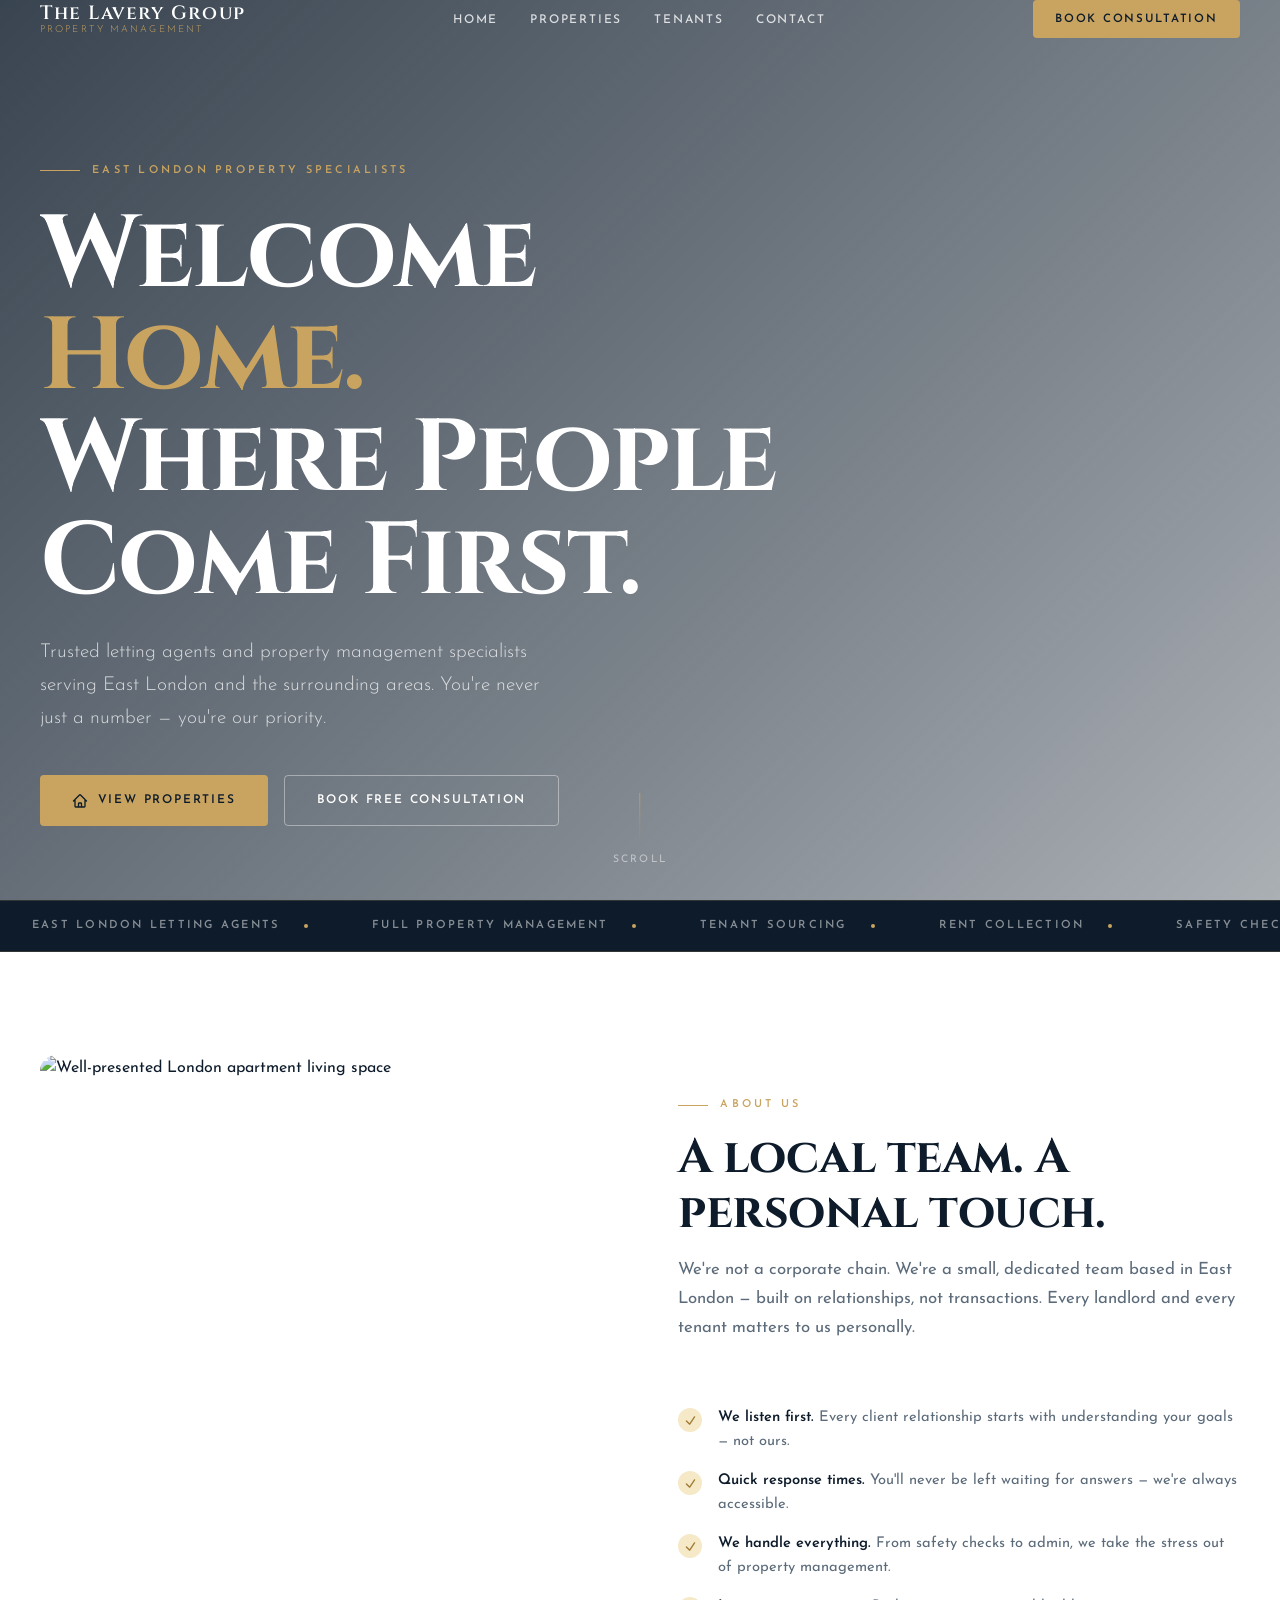
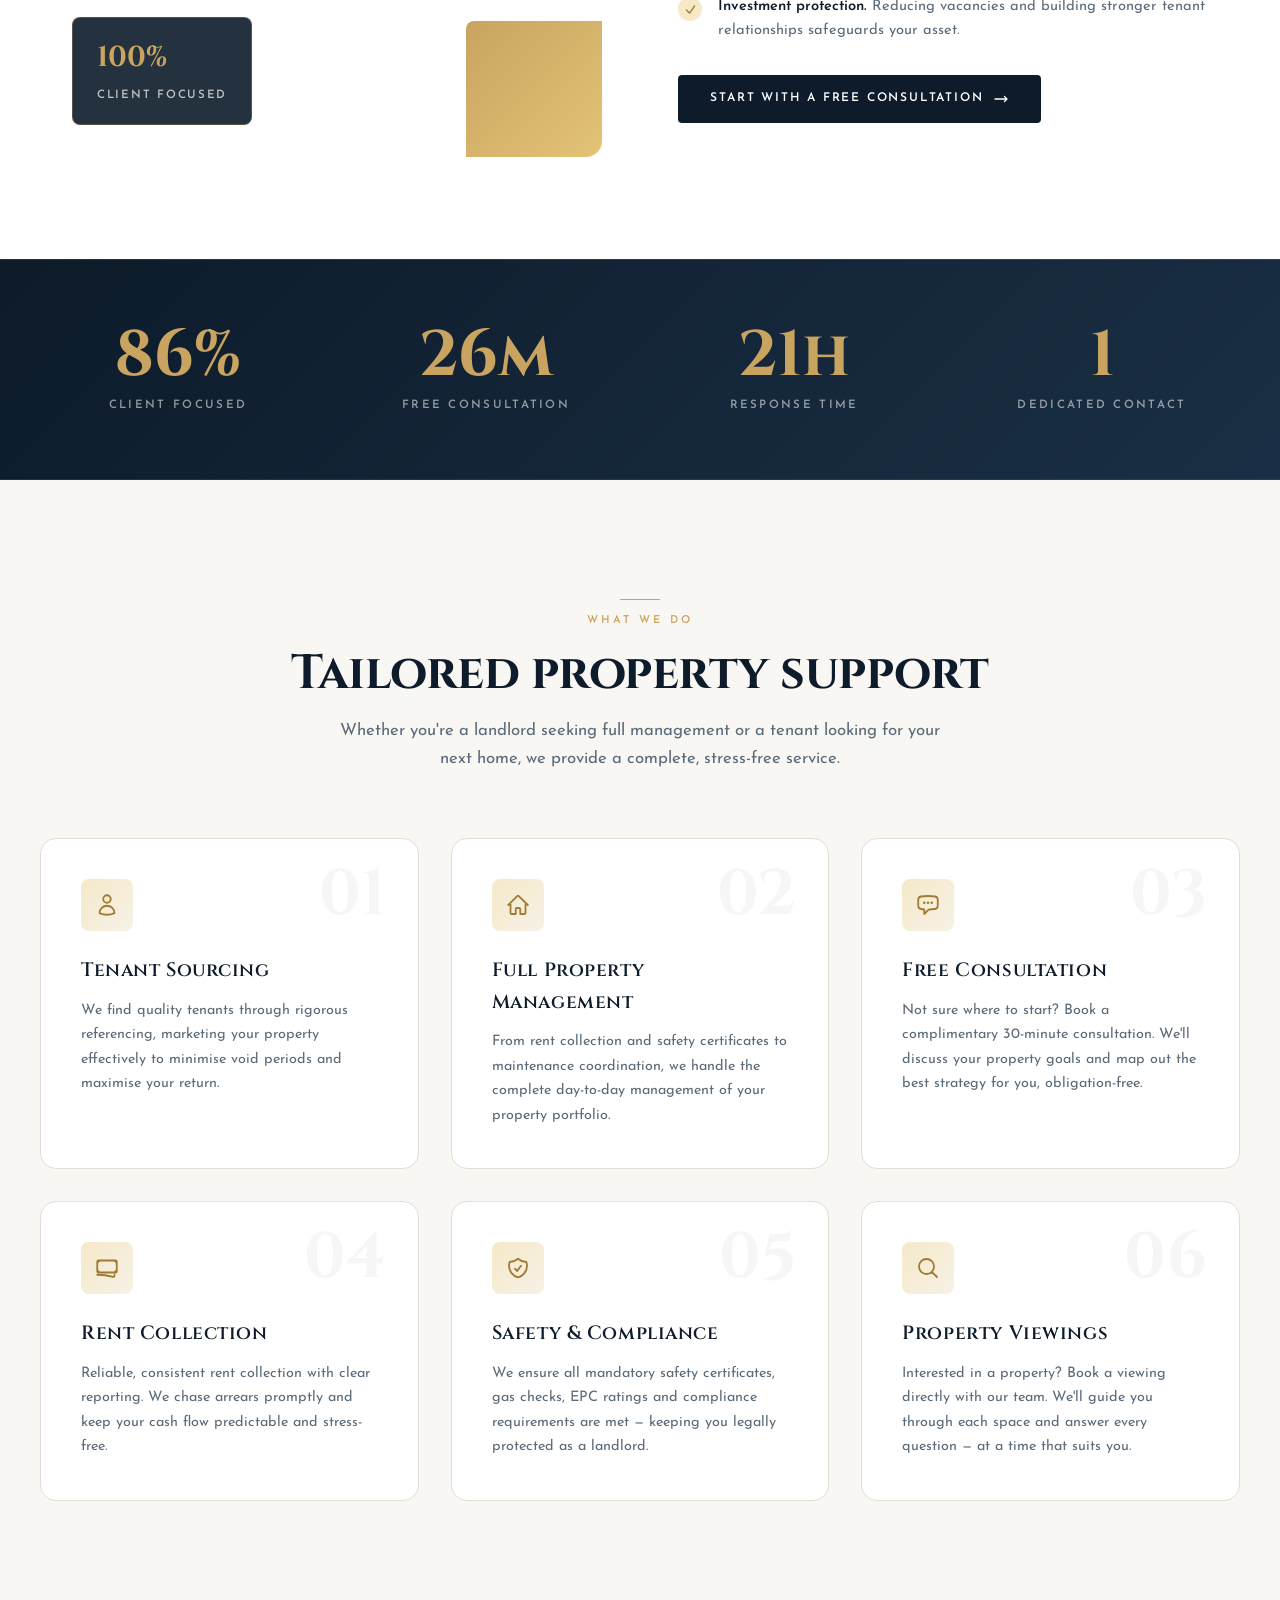
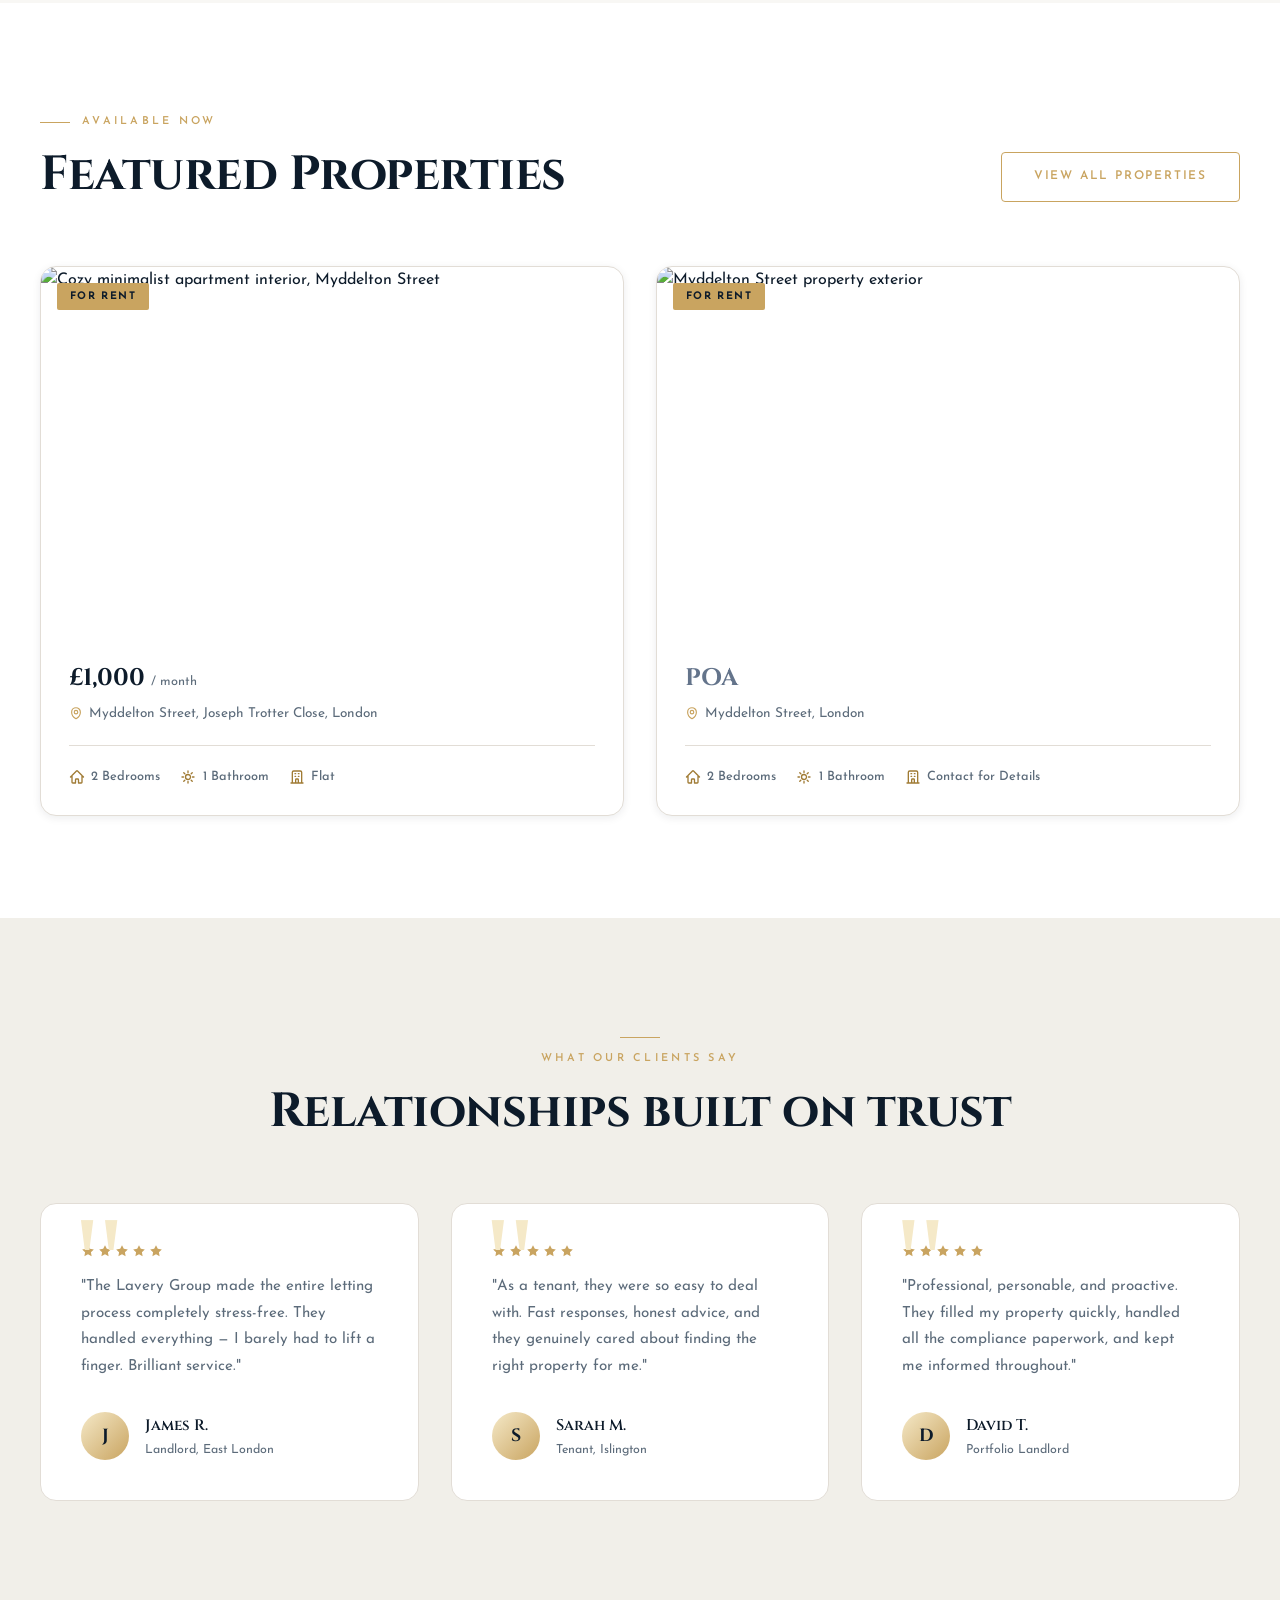
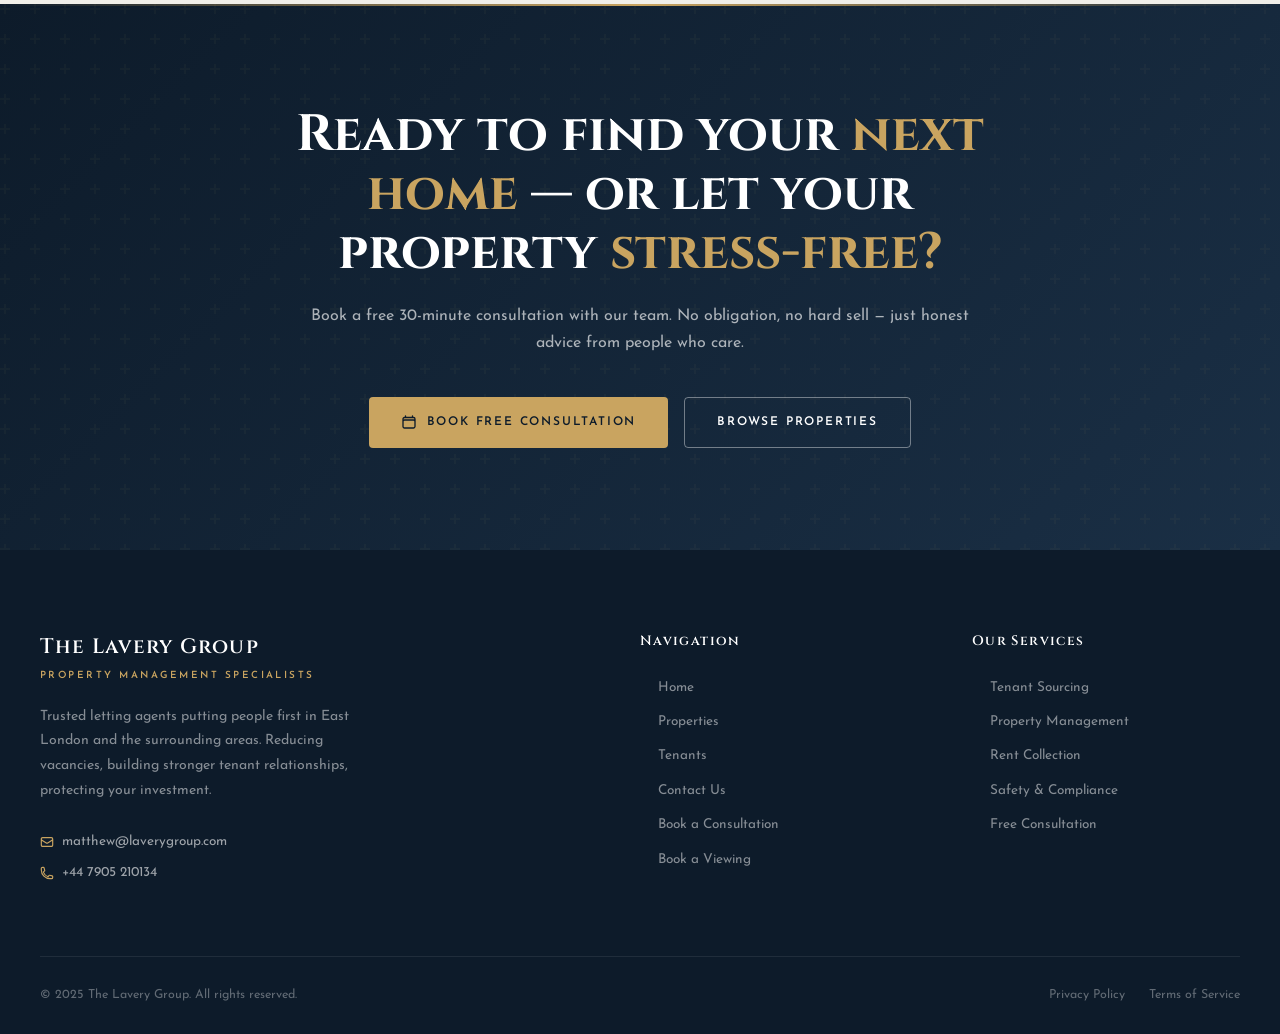
==== commit 717c6189: "fix: centre nav links, fix stats display, fix all JSON-LD schemas, add OG tags to inner pages" ====
--- a/index.html
+++ b/index.html
@@ -19,13 +19,23 @@
   {
     "@context": "https://schema.org",
     "@type": "RealEstateAgent",
+    "@id": "https://www.laverygroup.com/#organization",
     "name": "The Lavery Group",
     "description": "Trusted letting agents and property management specialists in East London.",
     "url": "https://www.laverygroup.com",
     "email": "matthew@laverygroup.com",
     "telephone": "+447905210134",
-    "areaServed": "East London",
-    "openingHours": "Mo-Fr 09:00-17:00"
+    "areaServed": {
+      "@type": "Place",
+      "name": "East London"
+    },
+    "address": {
+      "@type": "PostalAddress",
+      "addressLocality": "London",
+      "addressCountry": "GB"
+    },
+    "openingHours": ["Mo-Fr 09:00-17:00"],
+    "sameAs": ["https://www.laverygroup.com"]
   }
   </script>
 
@@ -197,16 +207,16 @@
           <div class="stat__label">Client Focused</div>
         </div>
         <div class="text-center reveal reveal-delay-1">
-          <div class="stat__number" data-target="30" data-suffix=" Min">0 Min</div>
+          <div class="stat__number" data-target="30" data-suffix="m">0m</div>
           <div class="stat__label">Free Consultation</div>
         </div>
         <div class="text-center reveal reveal-delay-2">
-          <div class="stat__number" data-target="24" data-suffix="/7">0/7</div>
-          <div class="stat__label">Accessible Team</div>
+          <div class="stat__number" data-target="24" data-suffix="h">0h</div>
+          <div class="stat__label">Response Time</div>
         </div>
         <div class="text-center reveal reveal-delay-3">
-          <div class="stat__number" data-target="0" data-suffix=" Stress">0 Stress</div>
-          <div class="stat__label">Property Experience</div>
+          <div class="stat__number" data-target="1">0</div>
+          <div class="stat__label">Dedicated Contact</div>
         </div>
       </div>
     </div>
--- a/css/styles.css
+++ b/css/styles.css
@@ -127,6 +127,8 @@
   display: flex;
   align-items: center;
   gap: 2rem;
+  flex: 1;
+  justify-content: center;
 }
 .nav__link {
   font-size: 0.75rem;
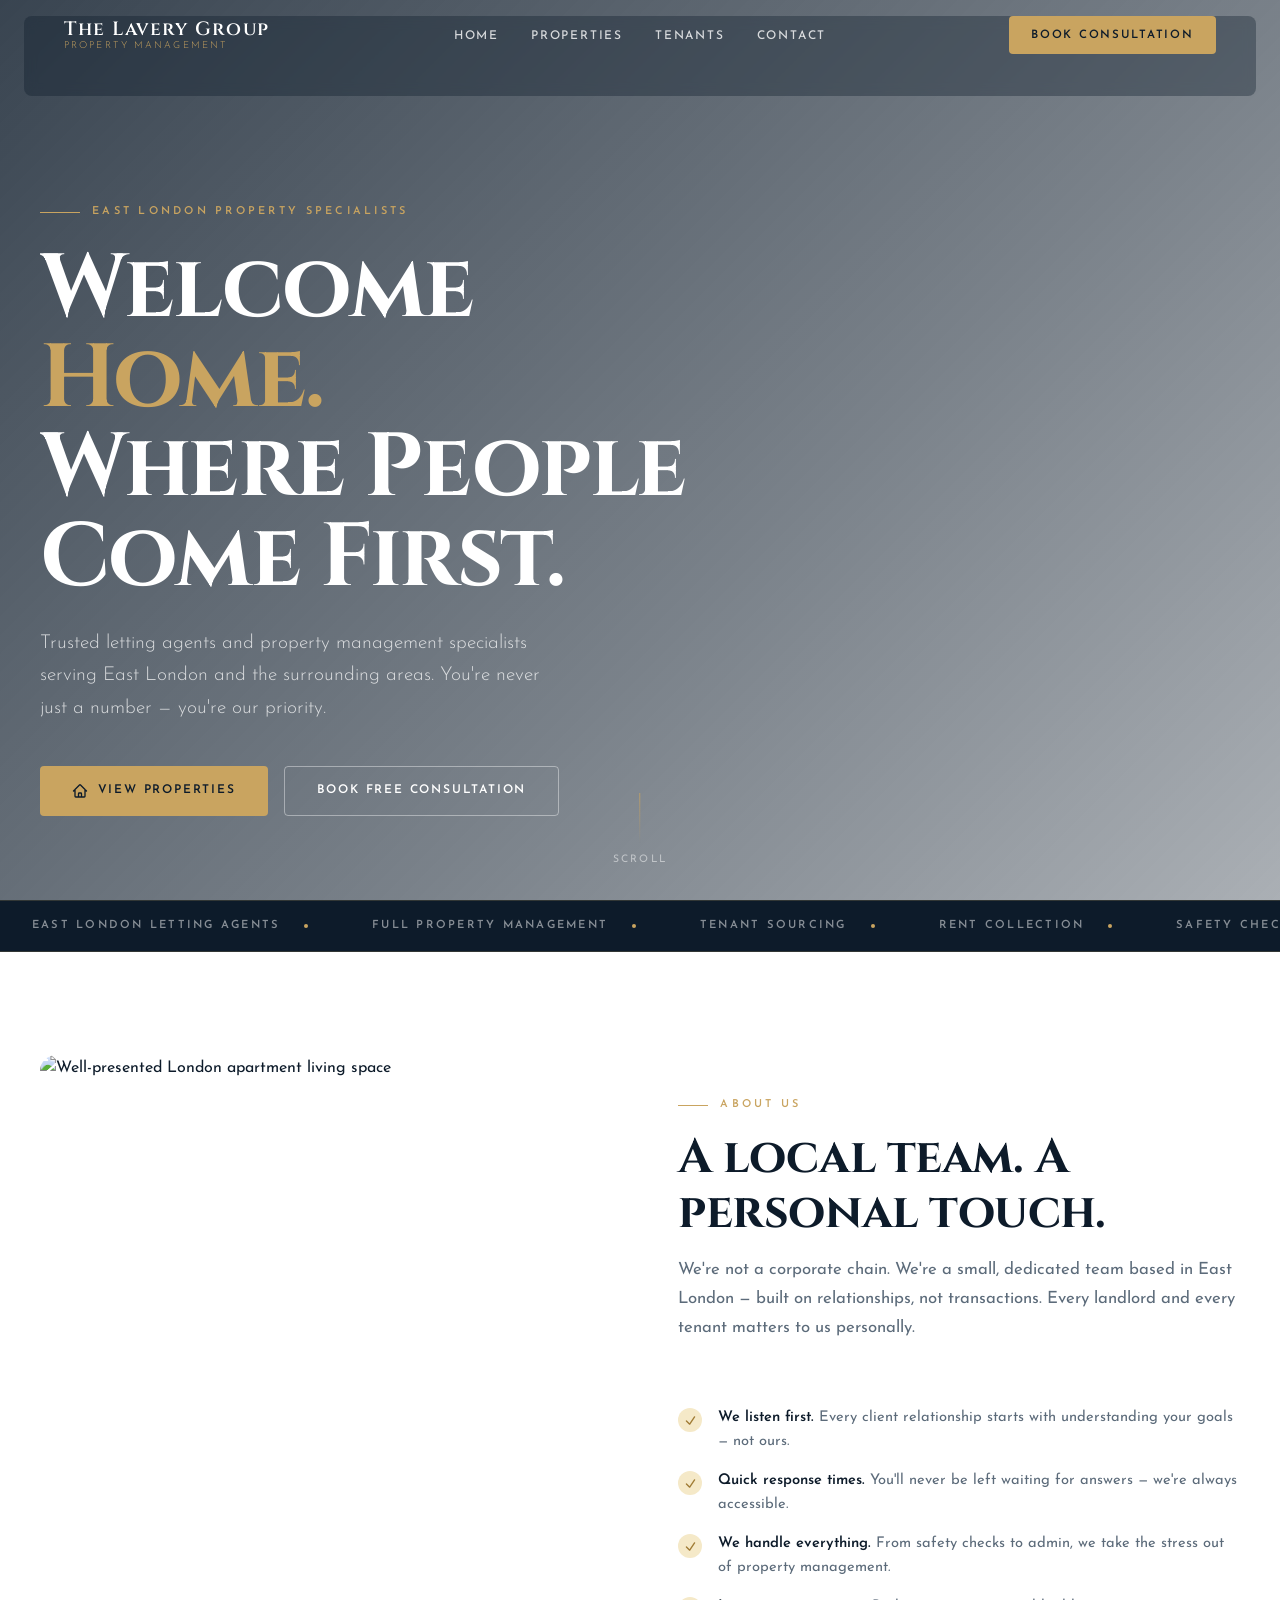
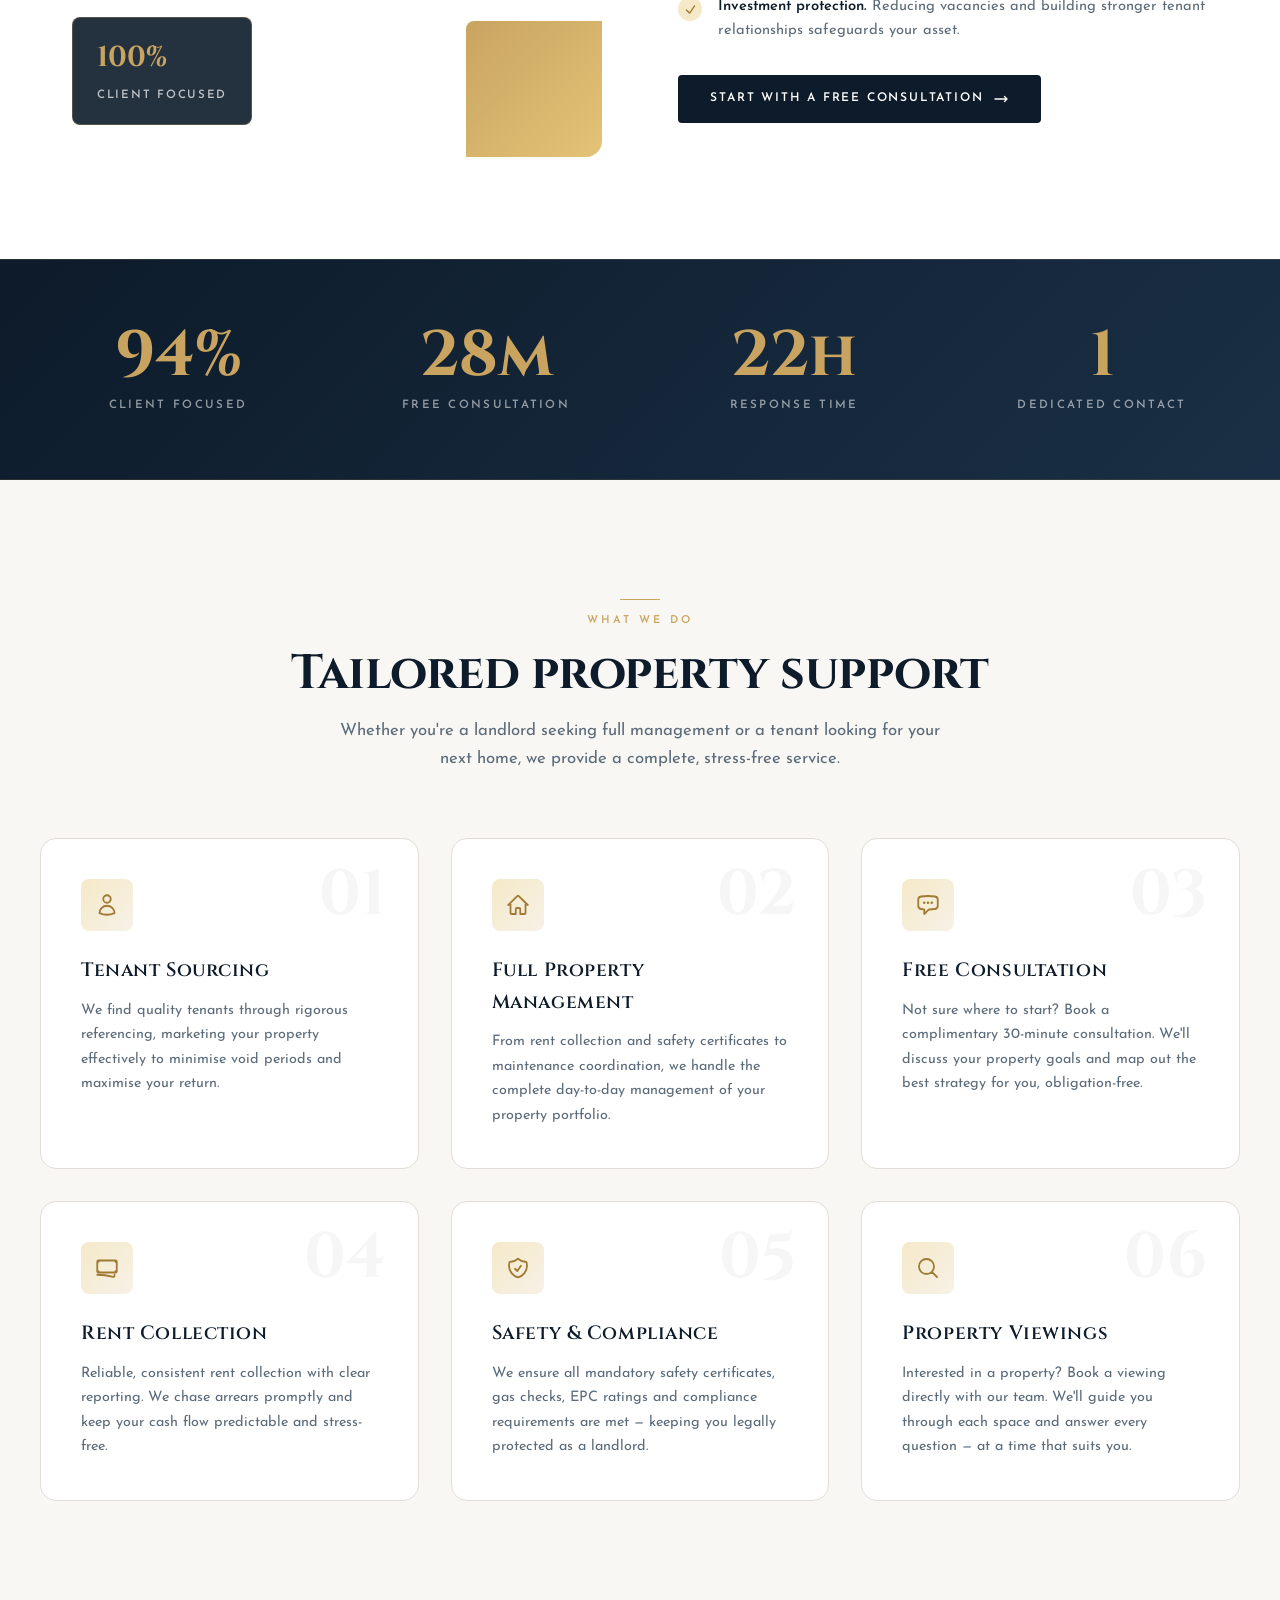
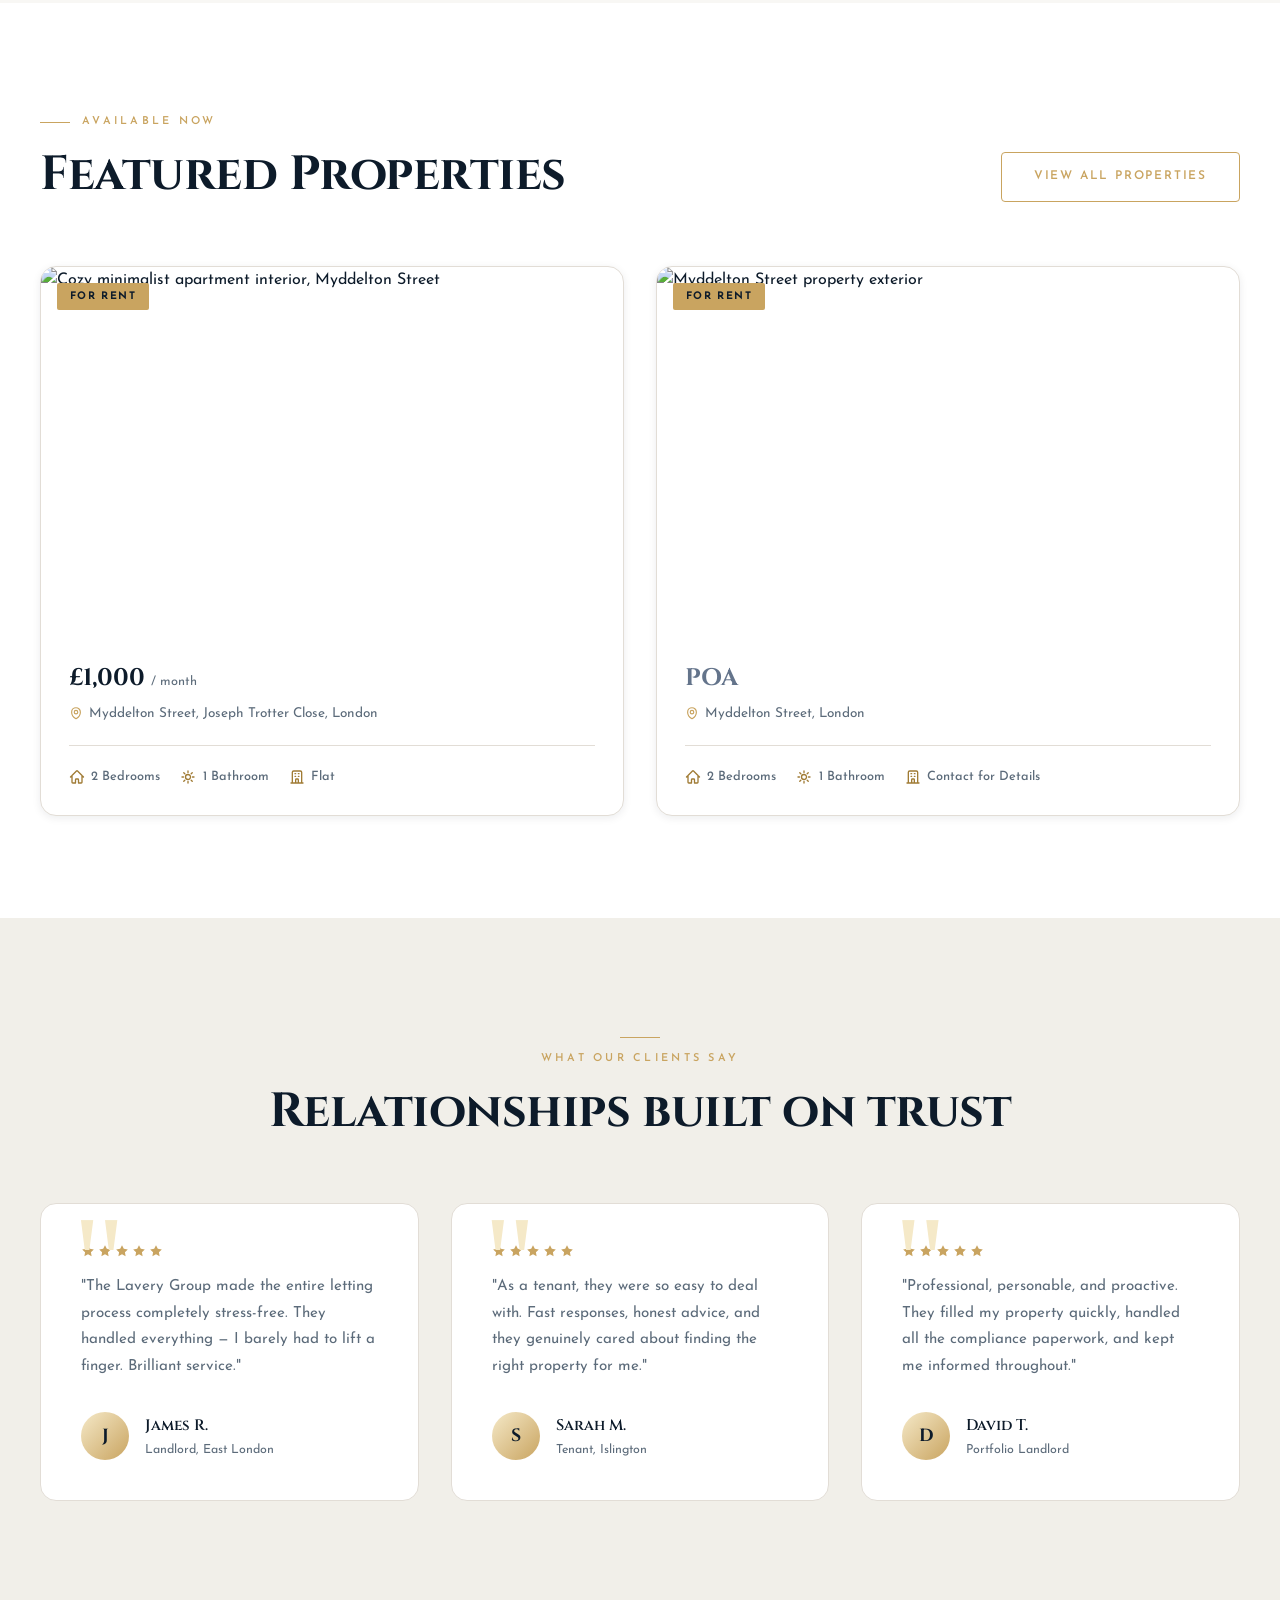
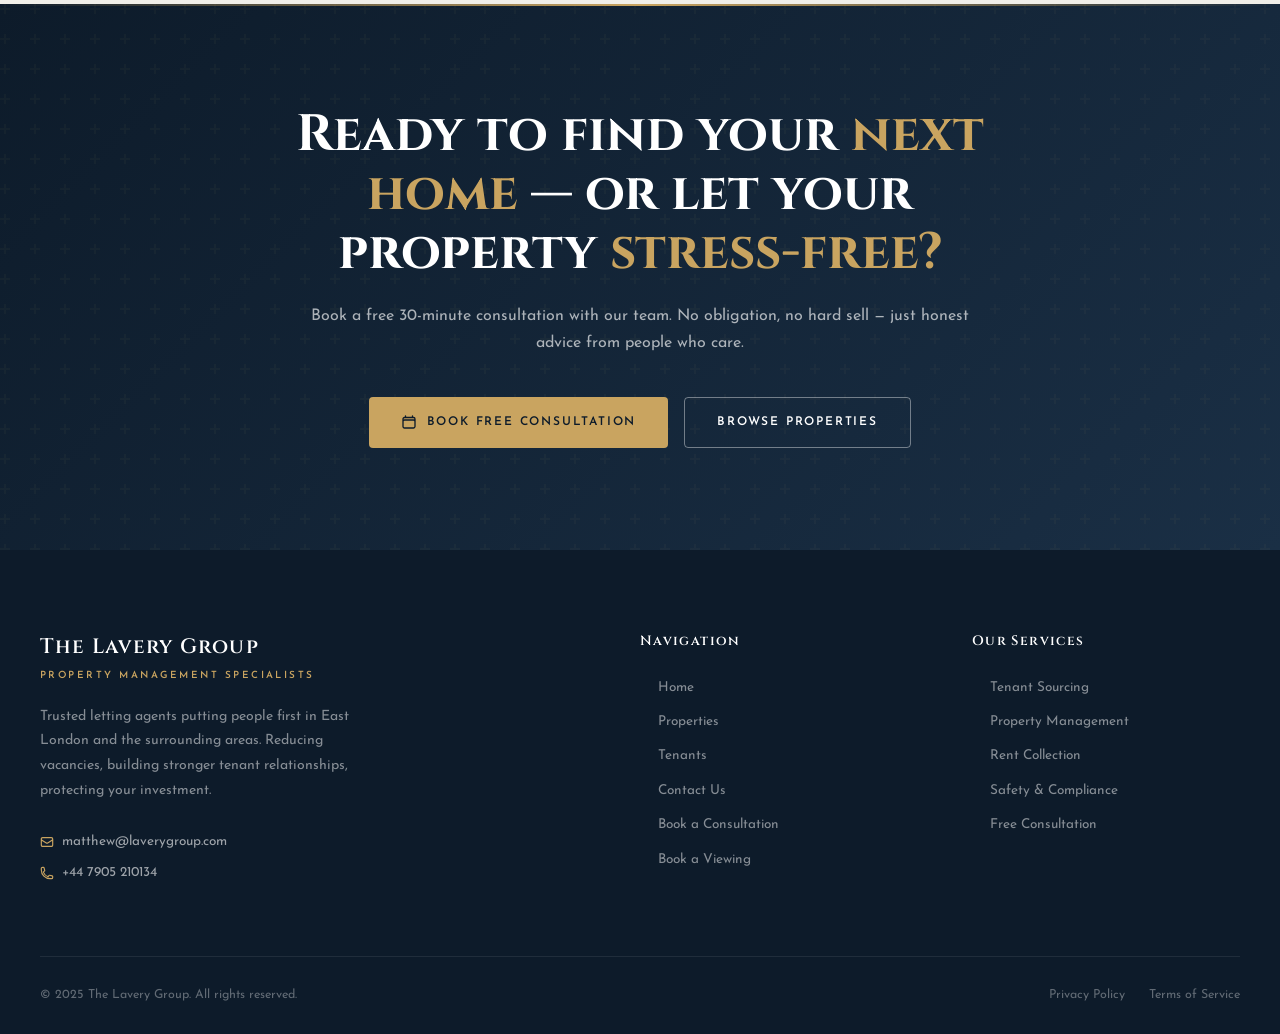
==== commit 1d760b6d: "fix: nav centred via CSS grid 1fr/auto/1fr, hero title 90px" ====
--- a/index.html
+++ b/index.html
@@ -57,10 +57,12 @@
           <li><a href="contact.html" class="nav__link">Tenants</a></li>
           <li><a href="contact.html" class="nav__link">Contact</a></li>
         </ul>
-        <a href="contact.html#booking" class="nav__cta">Book Consultation</a>
-        <button class="nav__hamburger" aria-label="Open menu" aria-expanded="false">
-          <span></span><span></span><span></span>
-        </button>
+        <div class="nav__actions">
+          <a href="contact.html#booking" class="nav__cta">Book Consultation</a>
+          <button class="nav__hamburger" aria-label="Open menu" aria-expanded="false">
+            <span></span><span></span><span></span>
+          </button>
+        </div>
       </div>
     </div>
   </nav>
--- a/css/styles.css
+++ b/css/styles.css
@@ -85,23 +85,29 @@
 =================================================== */
 .nav {
   position: fixed;
-  top: 0; left: 0; right: 0;
+  top: 1rem; left: 1.5rem; right: 1.5rem;
   z-index: 100;
   height: var(--nav-h);
+  border-radius: var(--radius-md);
+  background: rgba(13, 27, 42, 0.35);
+  backdrop-filter: blur(6px);
   transition: background var(--dur-normal) var(--ease-in-out),
-              box-shadow var(--dur-normal) var(--ease-in-out);
+              box-shadow var(--dur-normal) var(--ease-in-out),
+              top var(--dur-normal) var(--ease-in-out);
 }
 .nav.scrolled {
   background: rgba(13, 27, 42, 0.97);
-  backdrop-filter: blur(12px);
-  box-shadow: 0 1px 0 rgba(201,164,96,0.2), var(--shadow-md);
+  backdrop-filter: blur(16px);
+  box-shadow: 0 1px 0 rgba(201,164,96,0.2), var(--shadow-lg);
+  top: 0.75rem;
 }
 .nav__inner {
   height: 100%;
-  display: flex;
-  align-items: center;
-  justify-content: space-between;
-  gap: 2rem;
+  display: grid;
+  grid-template-columns: 1fr auto 1fr;
+  align-items: center;
+  gap: 1rem;
+  padding: 0 1.5rem;
 }
 .nav__logo {
   display: flex;
@@ -127,7 +133,6 @@
   display: flex;
   align-items: center;
   gap: 2rem;
-  flex: 1;
   justify-content: center;
 }
 .nav__link {
@@ -149,6 +154,13 @@
 }
 .nav__link:hover { color: var(--gold); }
 .nav__link:hover::after { right: 0; }
+.nav__actions {
+  display: flex;
+  align-items: center;
+  justify-content: flex-end;
+  gap: 1rem;
+}
+
 .nav__cta {
   font-size: 0.72rem;
   font-weight: 600;
@@ -245,7 +257,7 @@
 .hero__content {
   position: relative;
   z-index: 2;
-  padding-top: var(--nav-h);
+  padding-top: calc(var(--nav-h) + 2rem);
 }
 .hero__eyebrow {
   display: inline-flex;
@@ -270,7 +282,7 @@
 }
 .hero__title {
   font-family: var(--font-heading);
-  font-size: clamp(3rem, 8vw, 7rem);
+  font-size: clamp(2.5rem, 7vw, 90px);
   font-weight: 700;
   line-height: 1.0;
   letter-spacing: -0.02em;
@@ -337,7 +349,7 @@
 /* Page Hero (inner pages) */
 .page-hero {
   position: relative;
-  padding: calc(var(--nav-h) + 4rem) 0 4rem;
+  padding: calc(var(--nav-h) + 5rem) 0 4rem;
   background: var(--navy);
   overflow: hidden;
 }
@@ -1386,6 +1398,7 @@
 
 @media (max-width: 768px) {
   :root { --nav-h: 68px; }
+  .nav__inner { grid-template-columns: 1fr auto; }
   .nav__links { display: none; }
   .nav__cta { display: none; }
   .nav__hamburger { display: flex; }
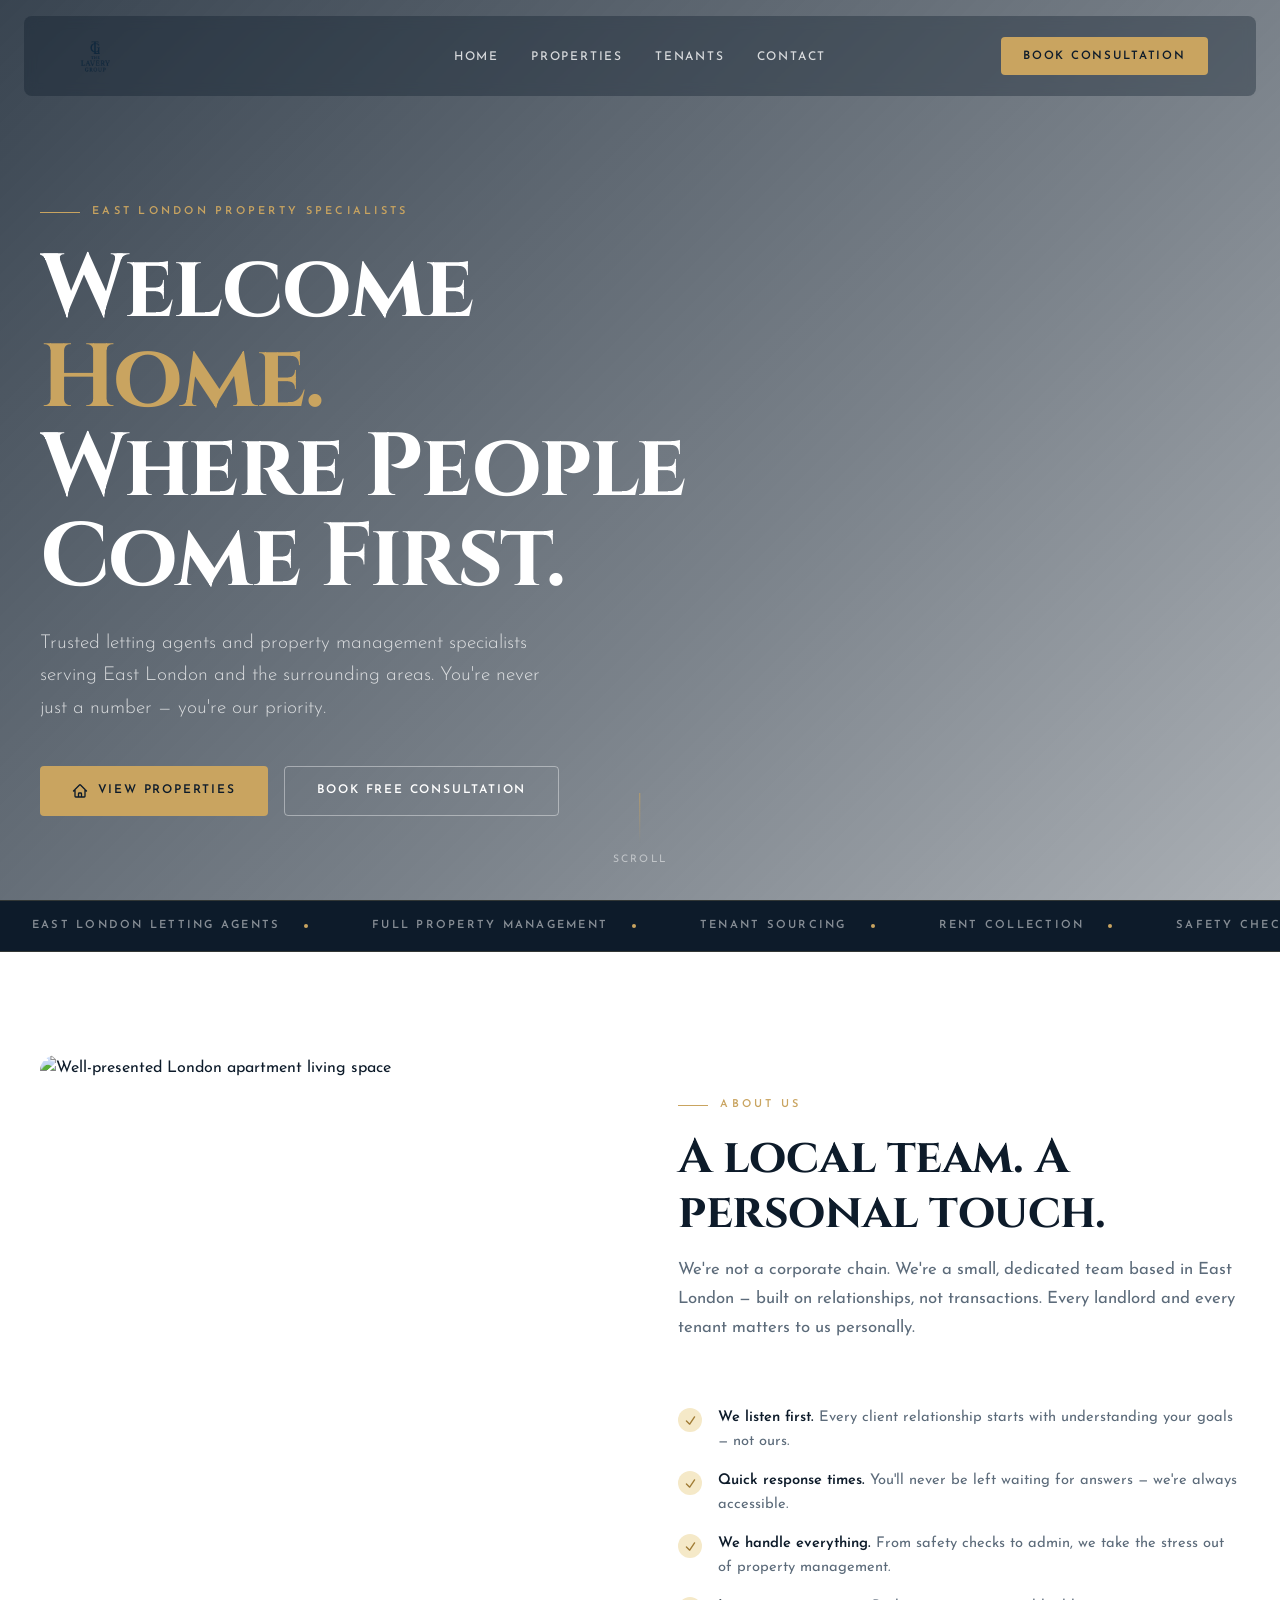
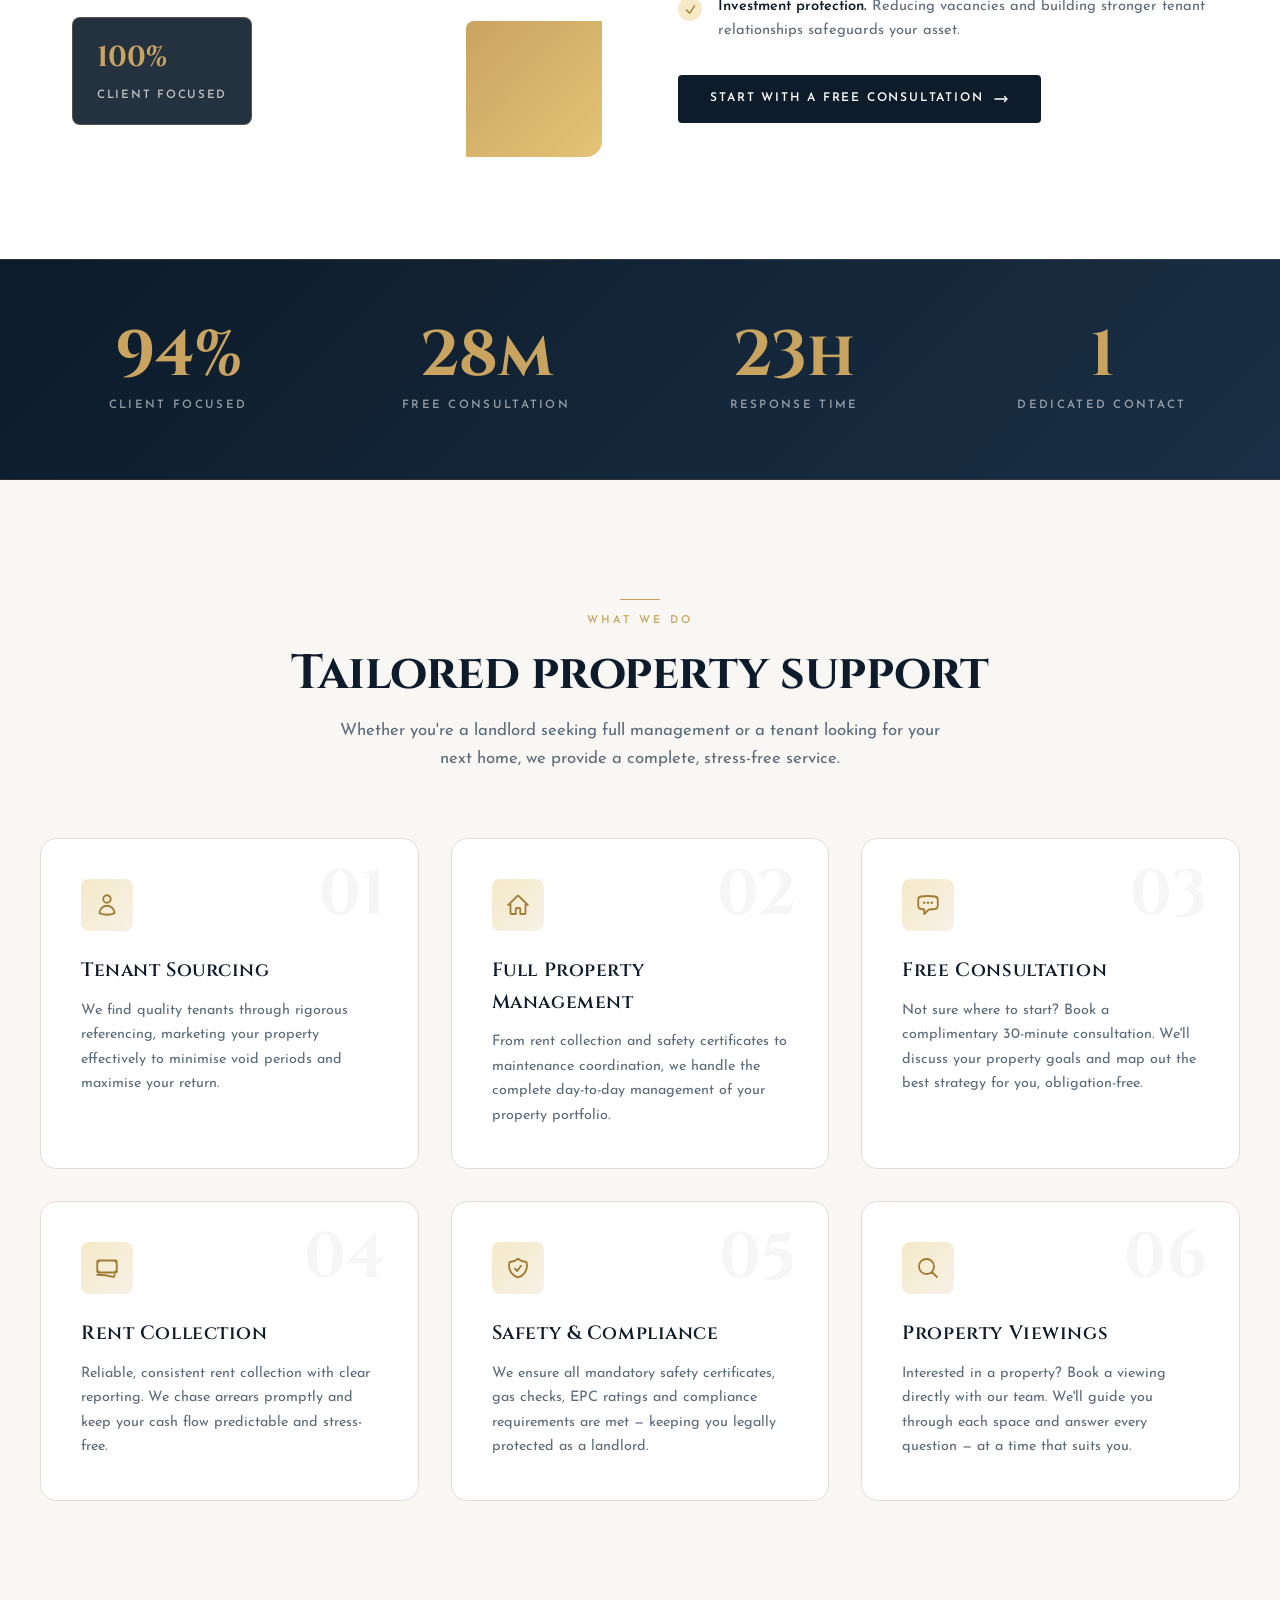
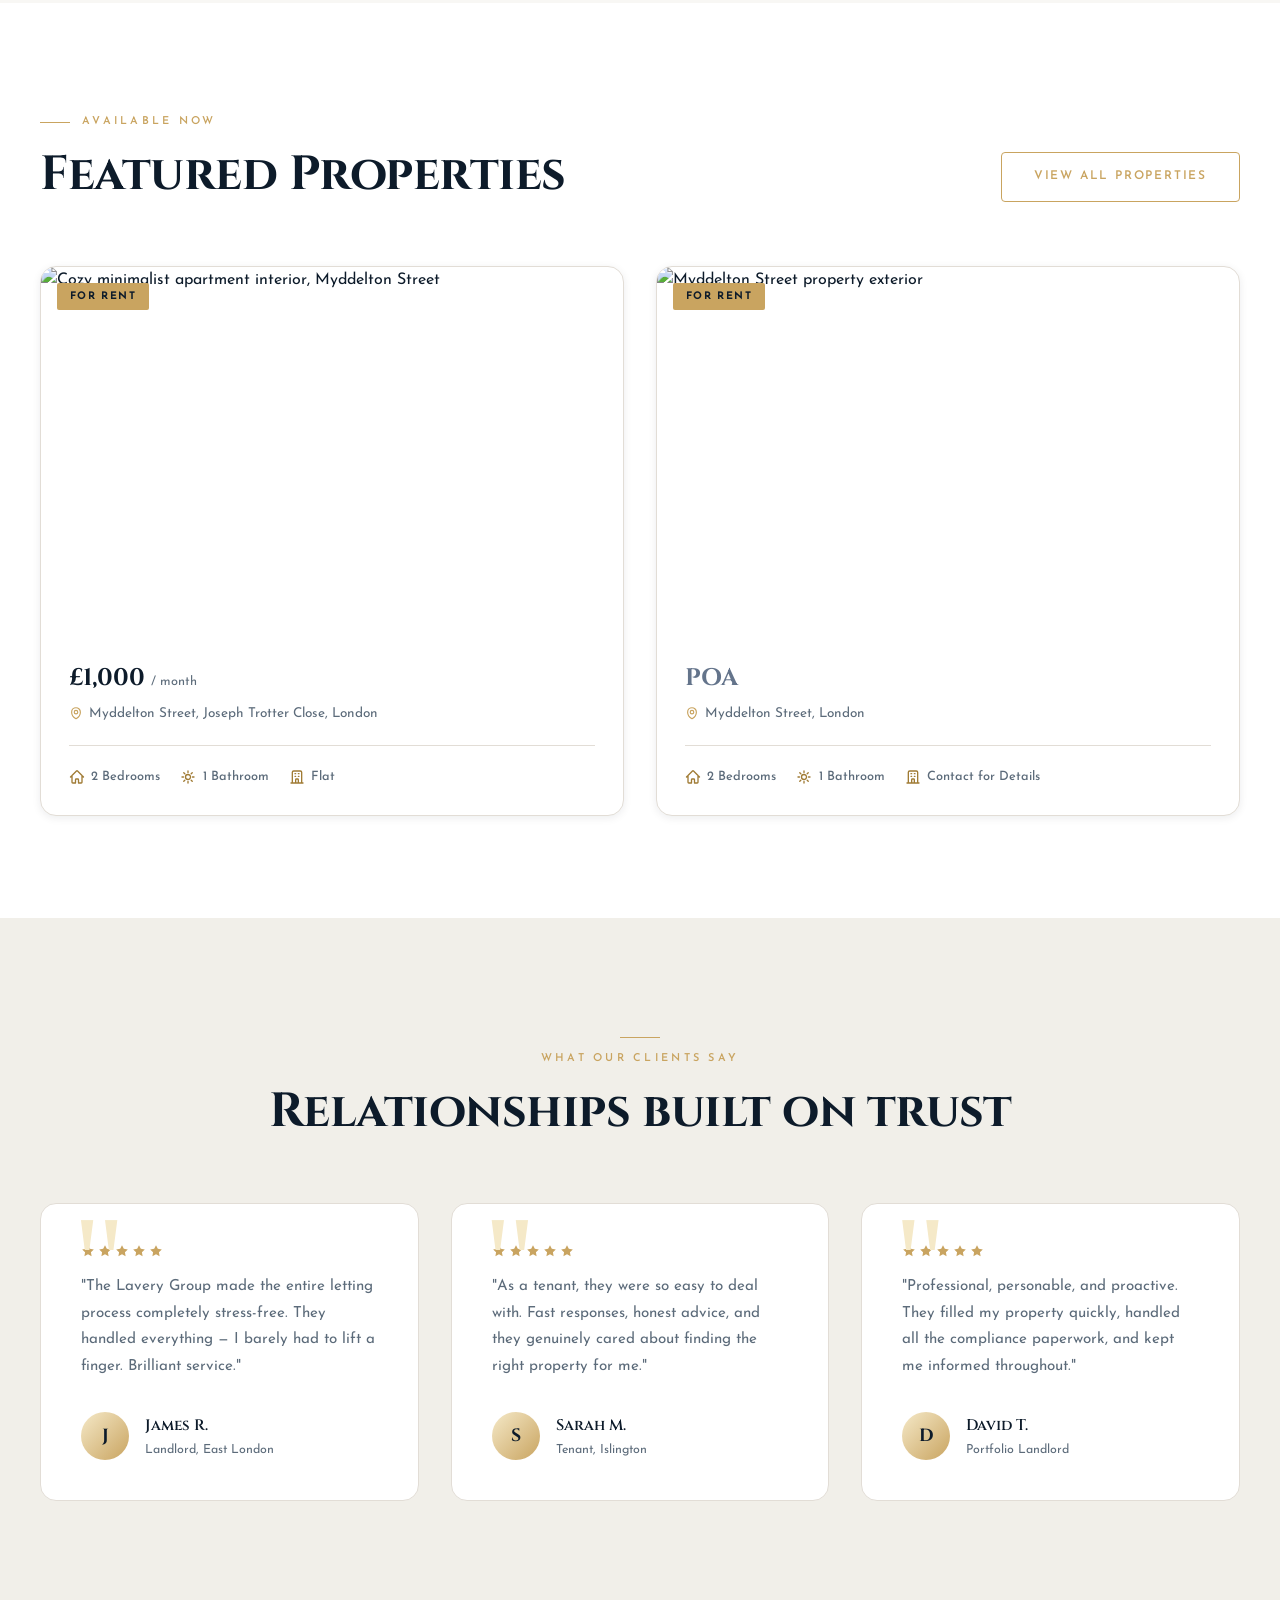
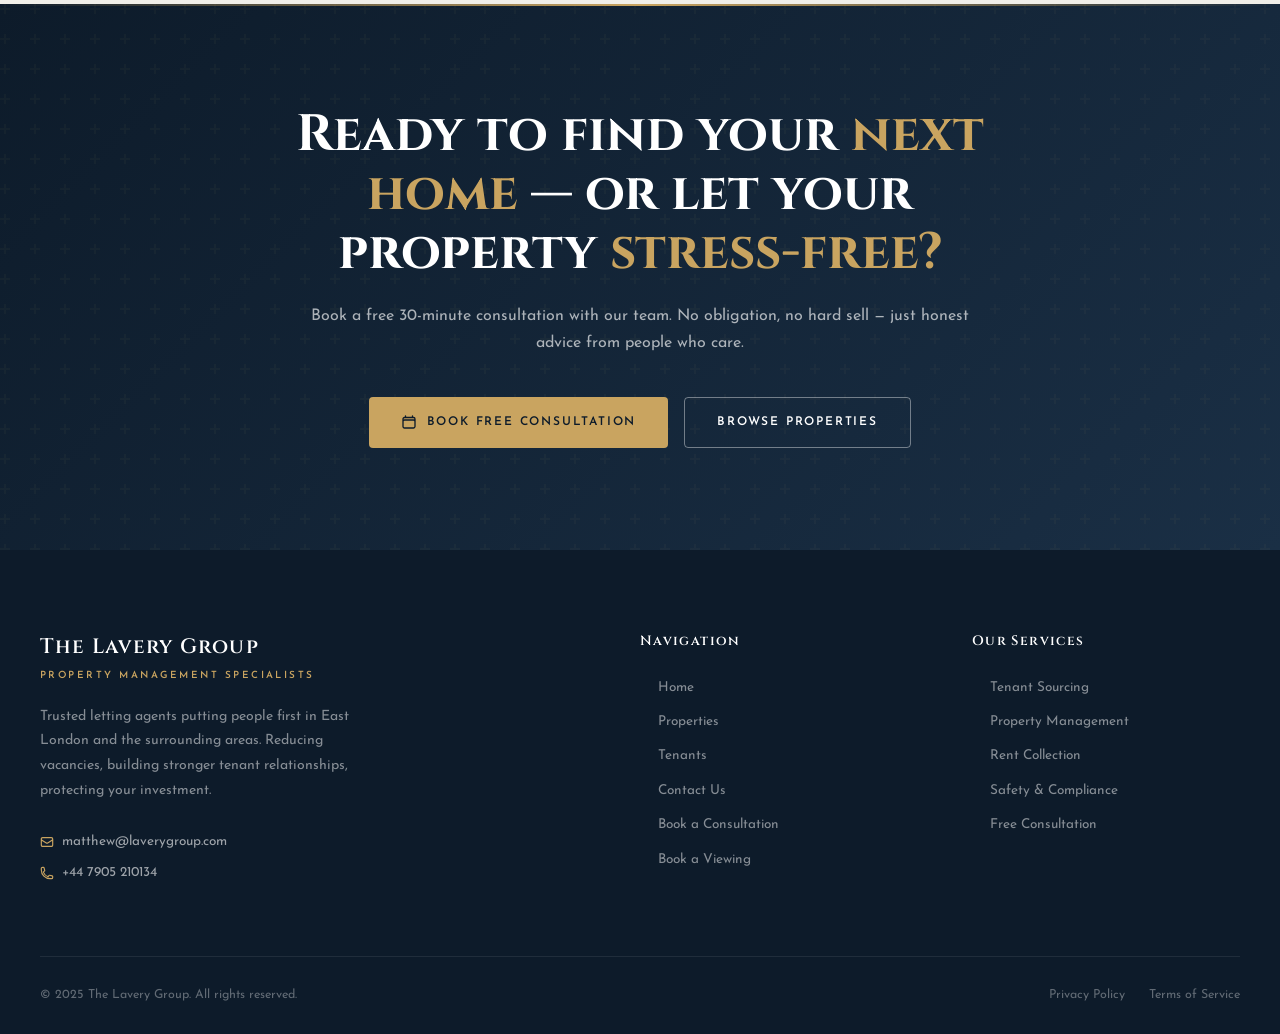
==== commit a46d002a: "fix: bulletproof nav centering (absolute links), real logo image, favicon on all pages" ====
--- a/index.html
+++ b/index.html
@@ -39,6 +39,8 @@
   }
   </script>
 
+  <link rel="icon" type="image/png" href="fav_TLG.png">
+  <link rel="apple-touch-icon" href="fav_TLG.png">
   <link rel="stylesheet" href="css/styles.css">
 </head>
 <body>
@@ -48,8 +50,7 @@
     <div class="container">
       <div class="nav__inner">
         <a href="index.html" class="nav__logo" aria-label="The Lavery Group — Home">
-          <span class="nav__logo-name">The Lavery Group</span>
-          <span class="nav__logo-tag">Property Management</span>
+          <img src="lavery_logo.png" alt="The Lavery Group" height="46">
         </a>
         <ul class="nav__links" role="list">
           <li><a href="index.html" class="nav__link">Home</a></li>
--- a/css/styles.css
+++ b/css/styles.css
@@ -102,38 +102,30 @@
   top: 0.75rem;
 }
 .nav__inner {
-  height: 100%;
-  display: grid;
-  grid-template-columns: 1fr auto 1fr;
-  align-items: center;
-  gap: 1rem;
-  padding: 0 1.5rem;
+  position: relative;
+  display: flex;
+  align-items: center;
+  height: var(--nav-h);
+  padding: 0 2rem;
 }
 .nav__logo {
   display: flex;
-  flex-direction: column;
-  line-height: 1;
-  gap: 2px;
-}
-.nav__logo-name {
-  font-family: var(--font-heading);
-  font-size: 1.2rem;
-  font-weight: 600;
-  letter-spacing: 0.08em;
-  color: var(--white);
-}
-.nav__logo-tag {
-  font-size: 0.6rem;
-  font-weight: 300;
-  letter-spacing: 0.22em;
-  text-transform: uppercase;
-  color: var(--gold);
+  align-items: center;
+  flex-shrink: 0;
+  z-index: 1;
+}
+.nav__logo img {
+  height: 46px;
+  width: auto;
+  display: block;
 }
 .nav__links {
+  position: absolute;
+  left: 50%;
+  transform: translateX(-50%);
   display: flex;
   align-items: center;
   gap: 2rem;
-  justify-content: center;
 }
 .nav__link {
   font-size: 0.75rem;
@@ -157,8 +149,9 @@
 .nav__actions {
   display: flex;
   align-items: center;
-  justify-content: flex-end;
   gap: 1rem;
+  margin-left: auto;
+  z-index: 1;
 }
 
 .nav__cta {
